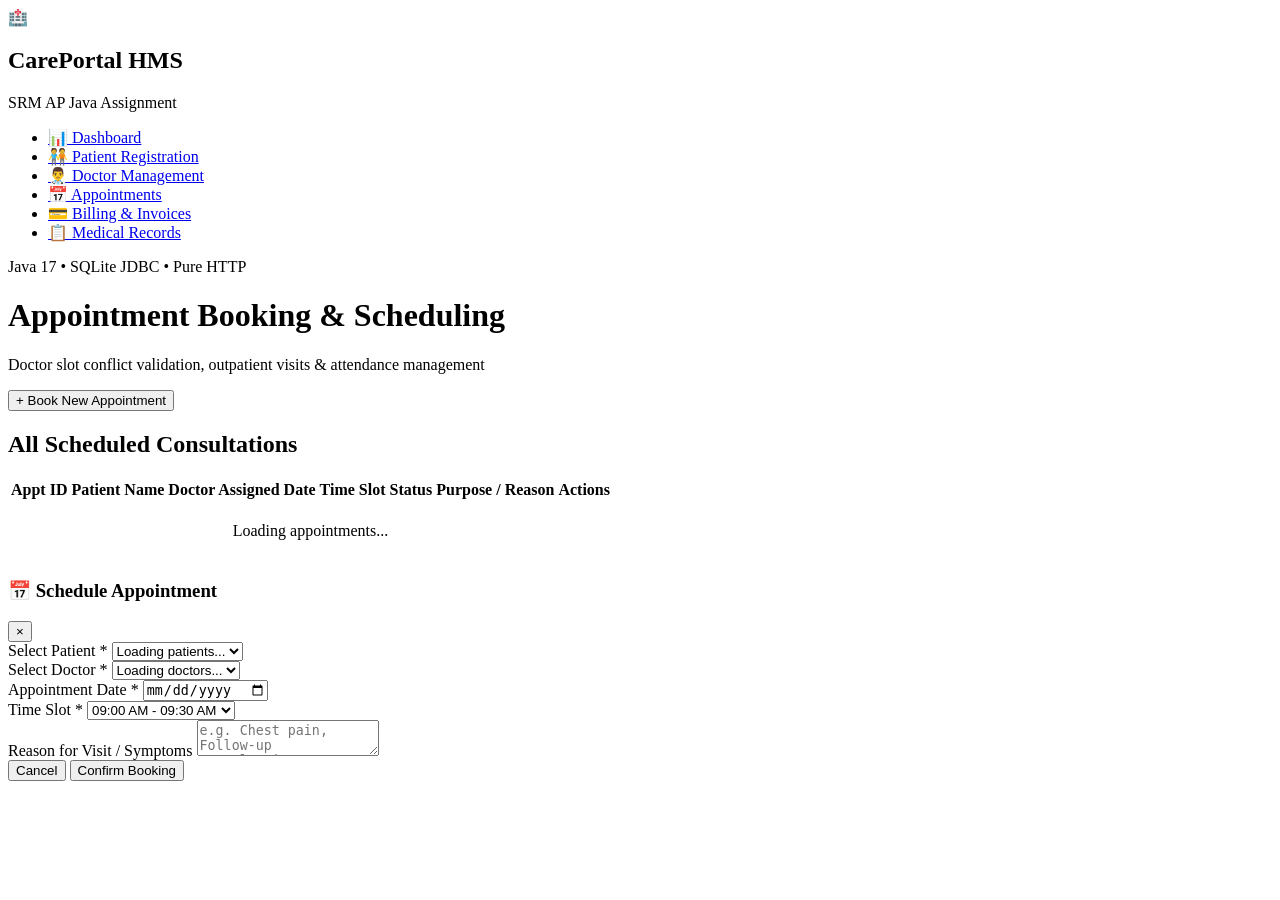
==== webapp/appointments.html @ 2d04a9c8 "feat: complete Hospital Management System web portal with OOP, JDBC, interfaces and custom exception" ====
<!DOCTYPE html>
<html lang="en">
<head>
  <meta charset="UTF-8">
  <meta name="viewport" content="width=device-width, initial-scale=1.0">
  <title>Appointment Scheduling — Hospital Management System</title>
  <link rel="stylesheet" href="/css/style.css">
  <link rel="preconnect" href="https://fonts.googleapis.com">
  <link rel="preconnect" href="https://fonts.gstatic.com" crossorigin>
  <link href="https://fonts.googleapis.com/css2?family=Inter:wght@400;500;600;700&display=swap" rel="stylesheet">
</head>
<body>
  <!-- Sidebar Navigation -->
  <aside class="sidebar">
    <div class="sidebar-header">
      <div class="logo-icon">🏥</div>
      <div>
        <h2>CarePortal HMS</h2>
        <p>SRM AP Java Assignment</p>
      </div>
    </div>
    <ul class="nav-list">
      <li class="nav-item"><a href="/" class="nav-link">📊 Dashboard</a></li>
      <li class="nav-item"><a href="/patients.html" class="nav-link">🧑‍🤝‍🧑 Patient Registration</a></li>
      <li class="nav-item"><a href="/doctors.html" class="nav-link">👨‍⚕️ Doctor Management</a></li>
      <li class="nav-item"><a href="/appointments.html" class="nav-link active">📅 Appointments</a></li>
      <li class="nav-item"><a href="/billing.html" class="nav-link">💳 Billing & Invoices</a></li>
      <li class="nav-item"><a href="/records.html" class="nav-link">📋 Medical Records</a></li>
    </ul>
    <div class="sidebar-footer">
      Java 17 • SQLite JDBC • Pure HTTP
    </div>
  </aside>

  <!-- Main Content -->
  <div class="main-wrapper">
    <header class="topbar">
      <div class="topbar-title">
        <h1>Appointment Booking & Scheduling</h1>
        <p>Doctor slot conflict validation, outpatient visits & attendance management</p>
      </div>
      <div class="topbar-actions">
        <button class="btn btn-primary" onclick="openModal('appointment-modal')">+ Book New Appointment</button>
      </div>
    </header>

    <main class="content-container">
      <div id="global-alert" class="alert"></div>

      <section class="card">
        <div class="card-header">
          <h2>All Scheduled Consultations</h2>
        </div>
        <div class="table-responsive">
          <table>
            <thead>
              <tr>
                <th>Appt ID</th>
                <th>Patient Name</th>
                <th>Doctor Assigned</th>
                <th>Date</th>
                <th>Time Slot</th>
                <th>Status</th>
                <th>Purpose / Reason</th>
                <th>Actions</th>
              </tr>
            </thead>
            <tbody id="appointments-tbody">
              <tr><td colspan="8" style="text-align:center; padding: 20px;">Loading appointments...</td></tr>
            </tbody>
          </table>
        </div>
      </section>
    </main>
  </div>

  <!-- Booking Modal -->
  <div id="appointment-modal" class="modal-overlay">
    <div class="modal-content">
      <div class="modal-header">
        <h3>📅 Schedule Appointment</h3>
        <button class="modal-close" onclick="closeModal('appointment-modal')">&times;</button>
      </div>
      <form onsubmit="bookAppointment(event)">
        <input type="hidden" id="appt-patient-name" name="patientName">
        <input type="hidden" id="appt-doctor-name" name="doctorName">
        
        <div class="modal-body">
          <div class="form-grid">
            <div class="form-group full-width">
              <label>Select Patient *</label>
              <select id="appt-patient-select" name="patientId" class="form-control" required>
                <option value="">Loading patients...</option>
              </select>
            </div>

            <div class="form-group full-width">
              <label>Select Doctor *</label>
              <select id="appt-doctor-select" name="doctorId" class="form-control" required>
                <option value="">Loading doctors...</option>
              </select>
            </div>

            <div class="form-group">
              <label>Appointment Date *</label>
              <input type="date" name="appointmentDate" class="form-control" required>
            </div>

            <div class="form-group">
              <label>Time Slot *</label>
              <select name="timeSlot" class="form-control" required>
                <option value="09:00 AM - 09:30 AM">09:00 AM - 09:30 AM</option>
                <option value="09:30 AM - 10:00 AM">09:30 AM - 10:00 AM</option>
                <option value="10:00 AM - 10:30 AM">10:00 AM - 10:30 AM</option>
                <option value="10:30 AM - 11:00 AM">10:30 AM - 11:00 AM</option>
                <option value="11:00 AM - 11:30 AM">11:00 AM - 11:30 AM</option>
                <option value="02:00 PM - 02:30 PM">02:00 PM - 02:30 PM</option>
                <option value="02:30 PM - 03:00 PM">02:30 PM - 03:00 PM</option>
                <option value="03:00 PM - 03:30 PM">03:00 PM - 03:30 PM</option>
                <option value="03:30 PM - 04:00 PM">03:30 PM - 04:00 PM</option>
              </select>
            </div>

            <div class="form-group full-width">
              <label>Reason for Visit / Symptoms</label>
              <textarea name="reason" class="form-control" rows="2" placeholder="e.g. Chest pain, Follow-up consultation, Fever..."></textarea>
            </div>
          </div>
        </div>
        <div class="modal-footer">
          <button type="button" class="btn btn-secondary" onclick="closeModal('appointment-modal')">Cancel</button>
          <button type="submit" class="btn btn-primary">Confirm Booking</button>
        </div>
      </form>
    </div>
  </div>

  <script src="/js/app.js"></script>
  <script>
    document.addEventListener('DOMContentLoaded', () => {
      initAppointments();
      // Set default date to today
      const dateInput = document.querySelector('input[type="date"]');
      if (dateInput) {
        dateInput.value = new Date().toISOString().split('T')[0];
      }
    });
  </script>
</body>
</html>
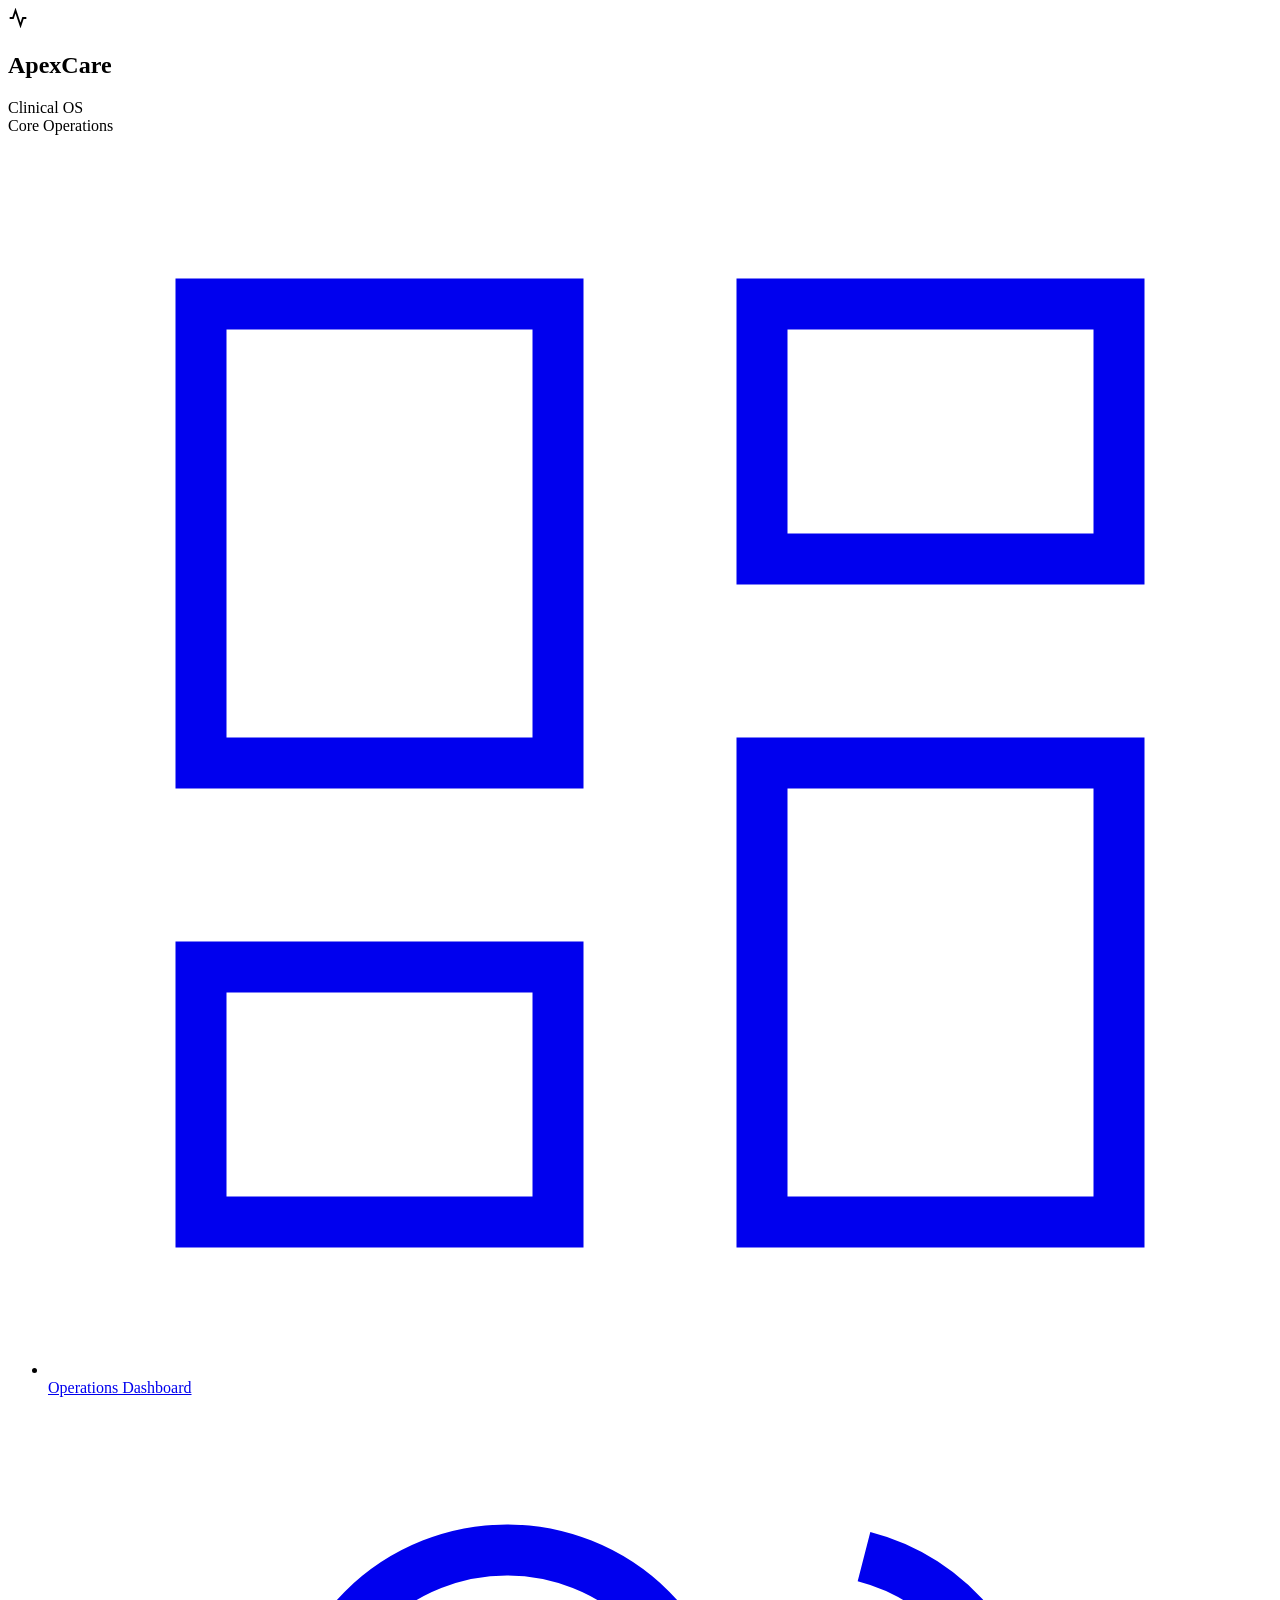
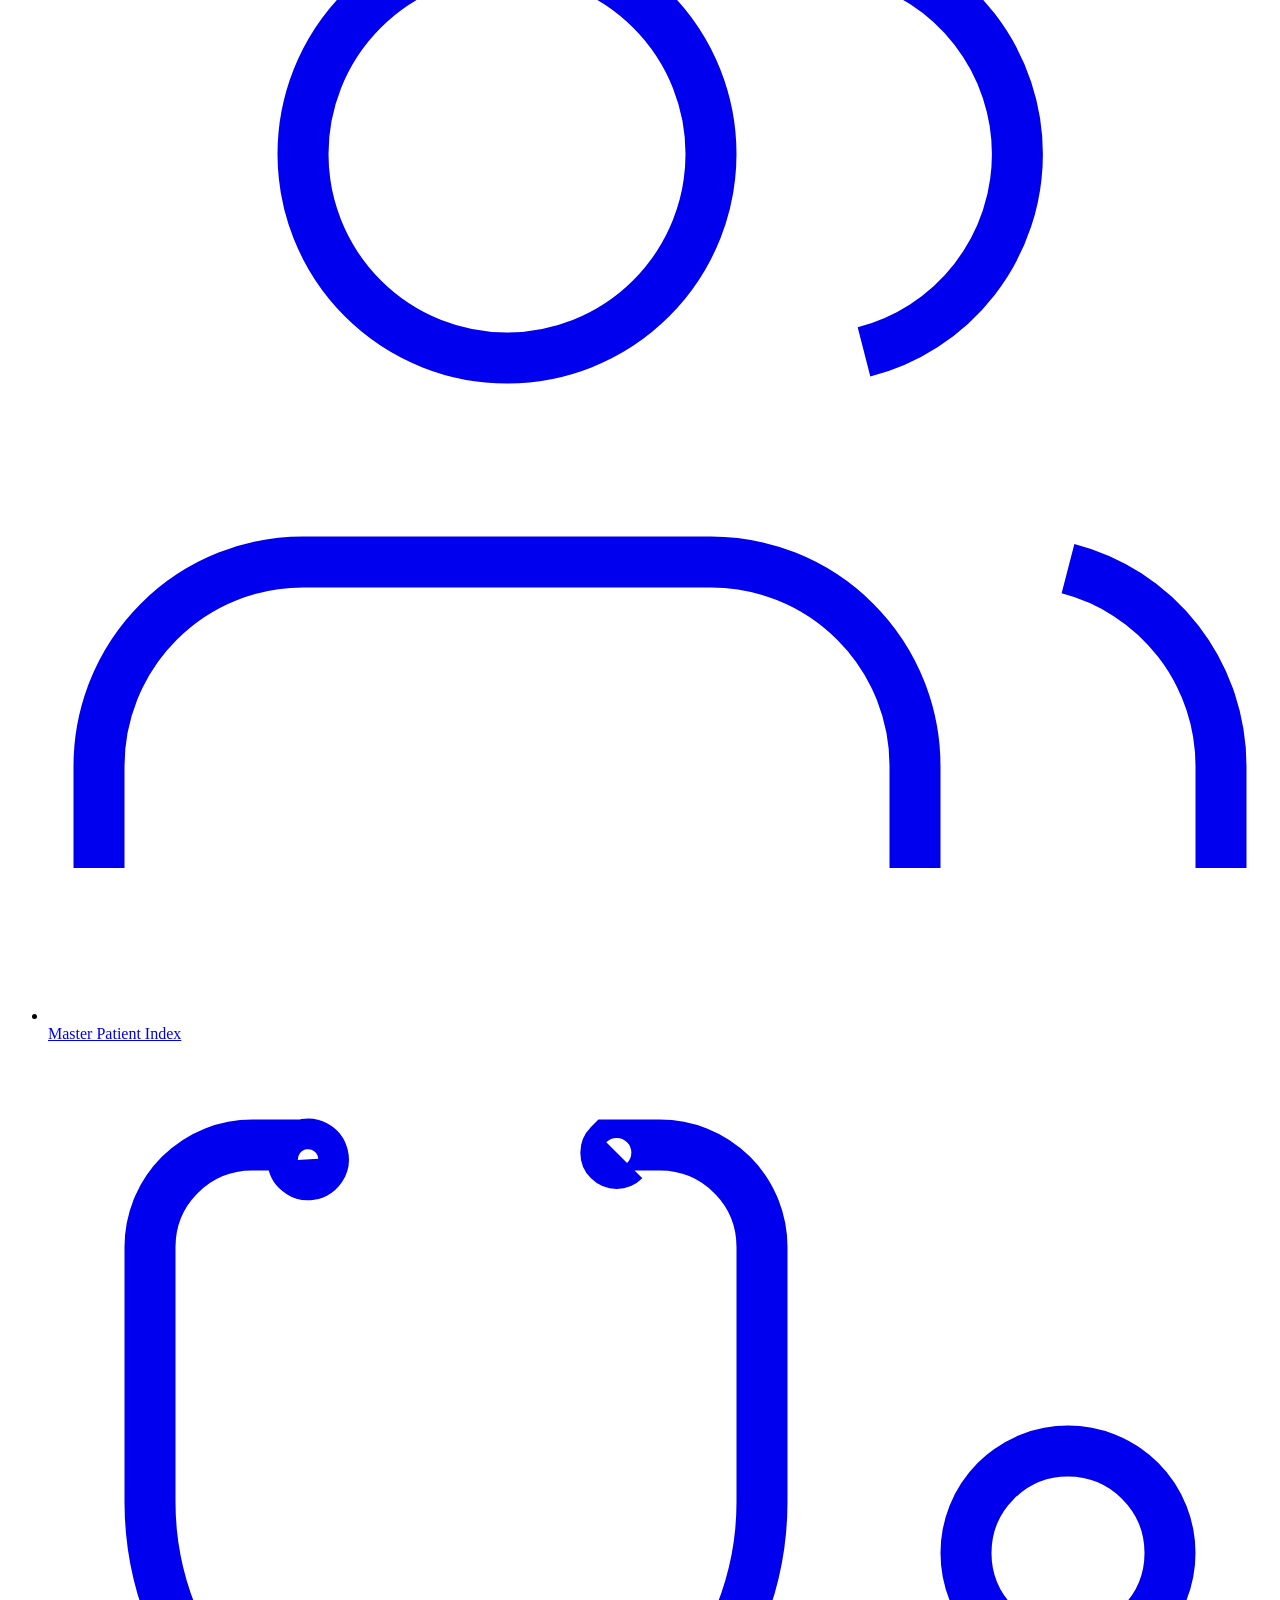
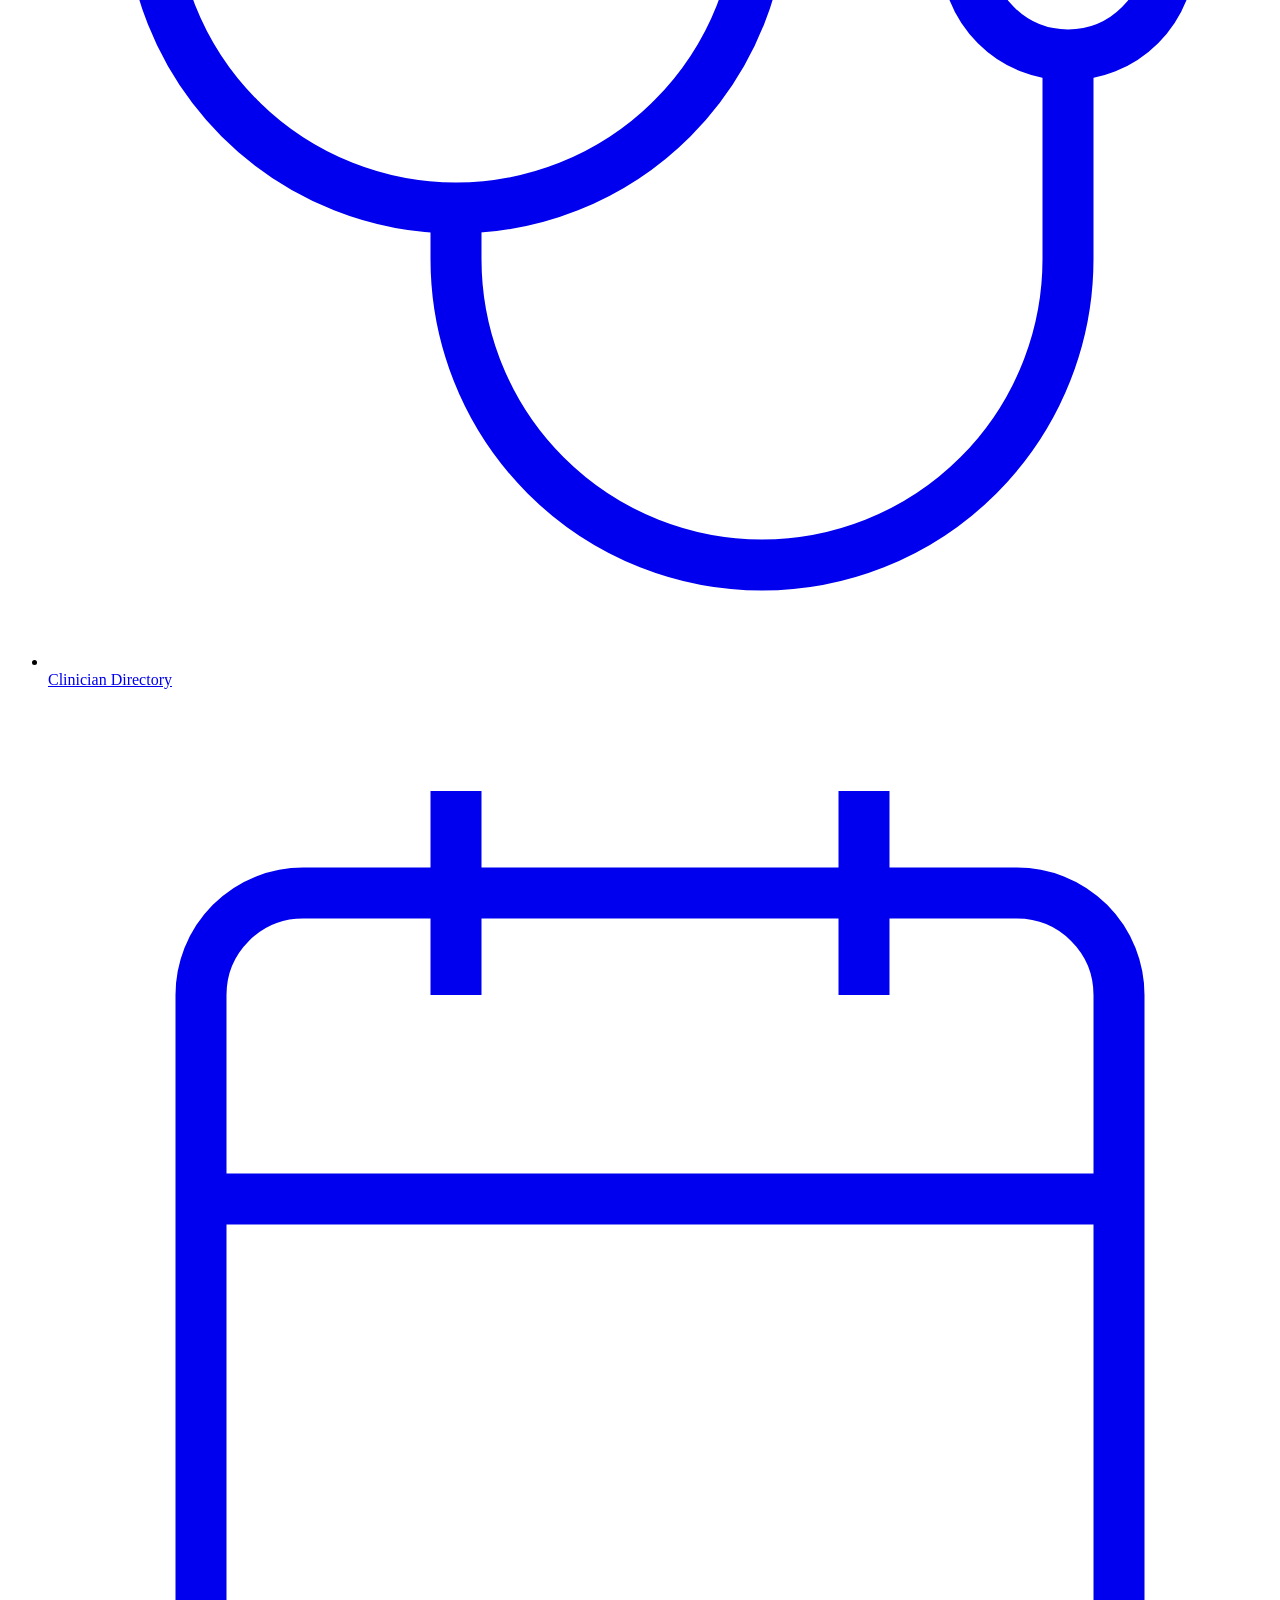
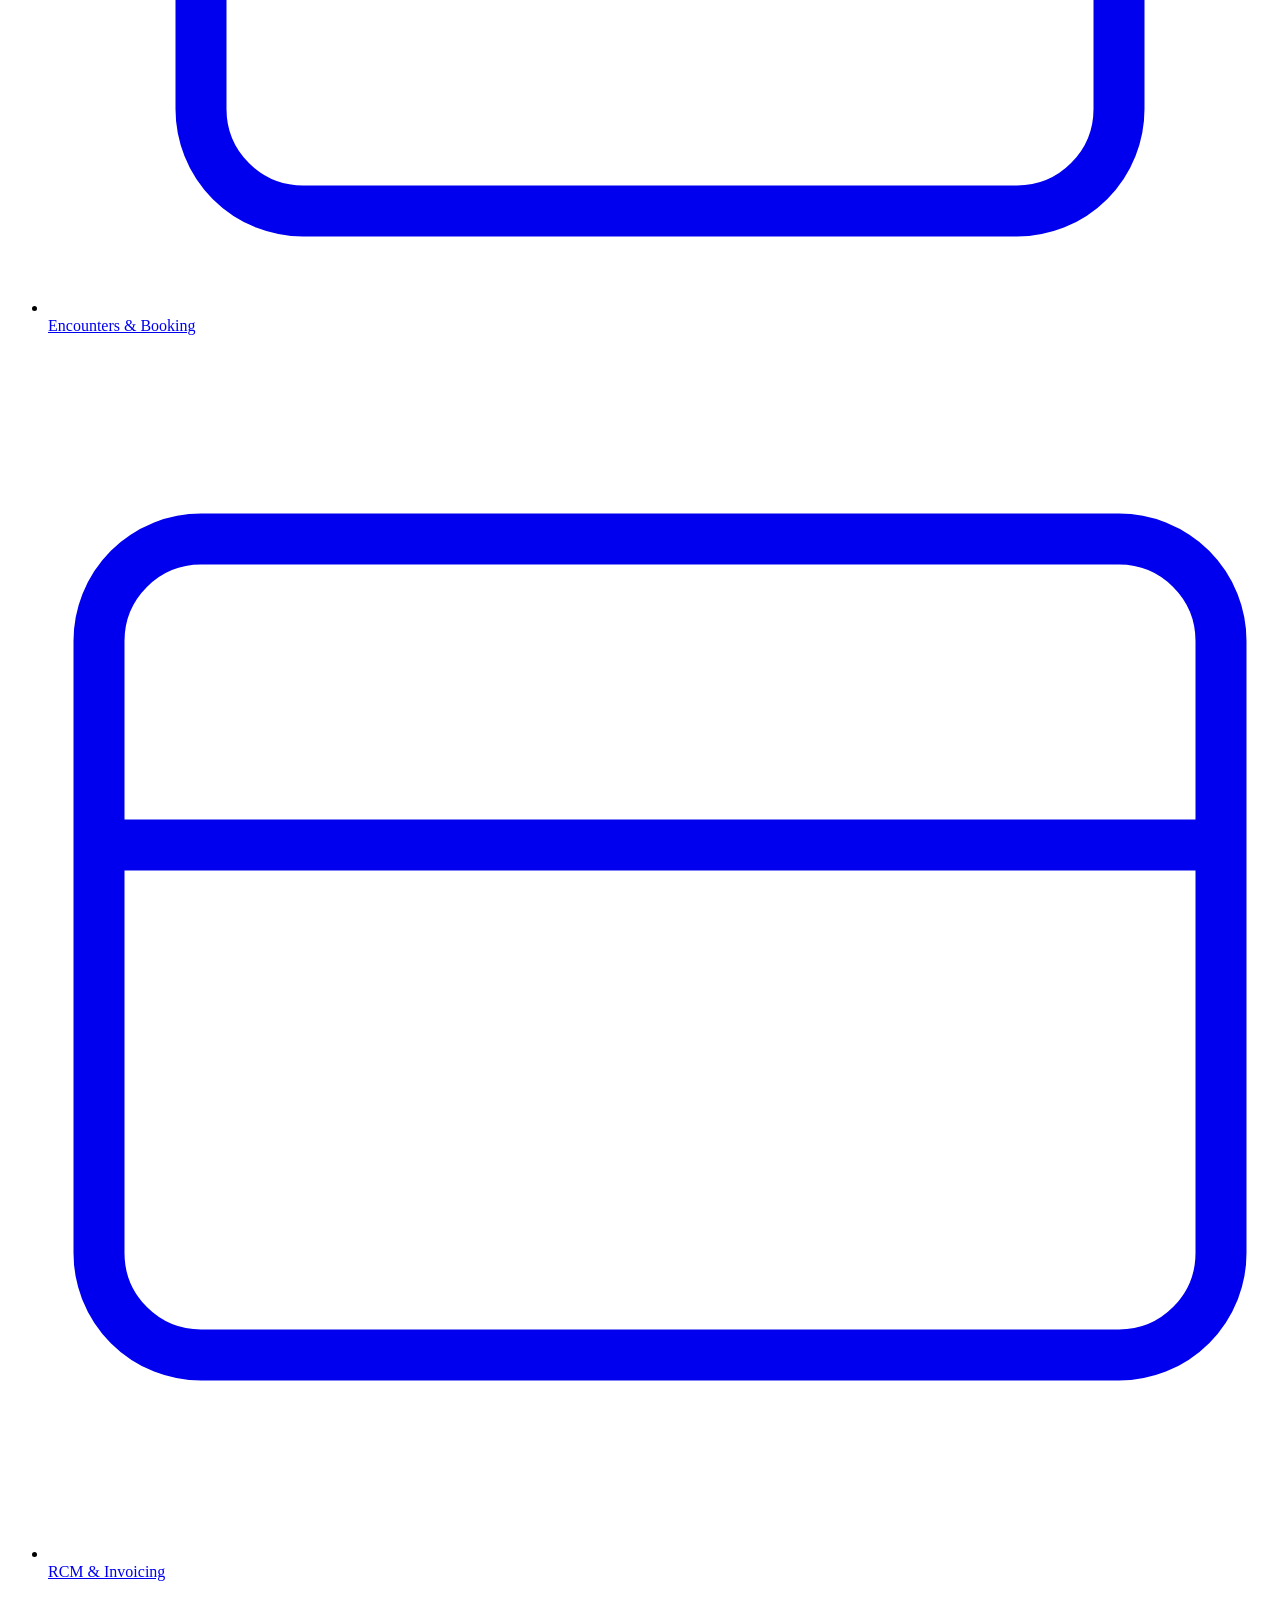
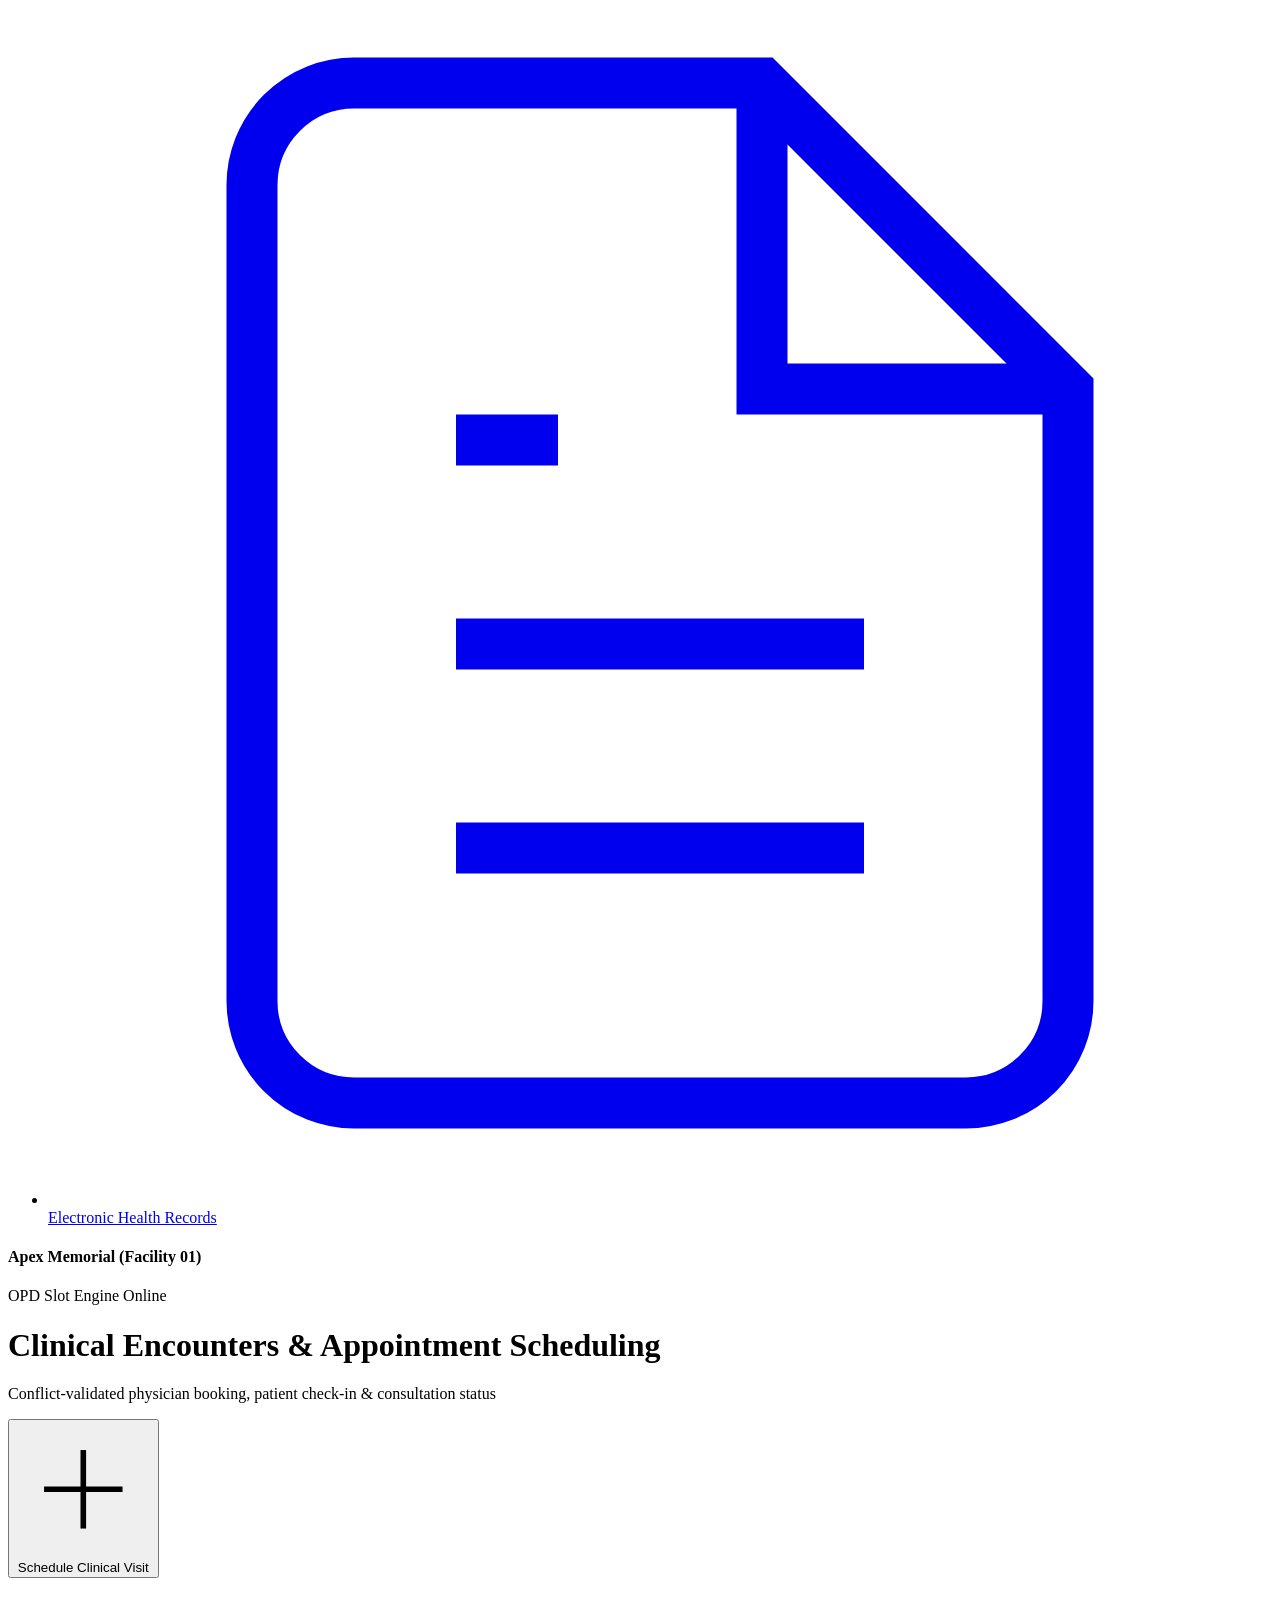
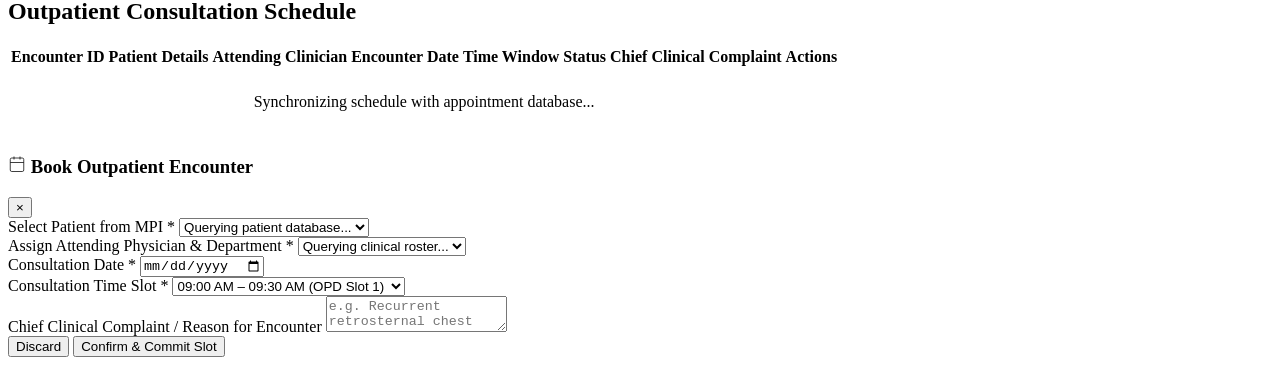
==== commit 95b62259: "refactor(ui): upgrade to enterprise clinical EHR design, SVG icon system and official tax invoicing" ====
--- a/webapp/appointments.html
+++ b/webapp/appointments.html
@@ -3,44 +3,87 @@
 <head>
   <meta charset="UTF-8">
   <meta name="viewport" content="width=device-width, initial-scale=1.0">
-  <title>Appointment Scheduling — Hospital Management System</title>
+  <title>Outpatient Encounters & Scheduling — ApexCare Clinical OS</title>
   <link rel="stylesheet" href="/css/style.css">
-  <link rel="preconnect" href="https://fonts.googleapis.com">
-  <link rel="preconnect" href="https://fonts.gstatic.com" crossorigin>
-  <link href="https://fonts.googleapis.com/css2?family=Inter:wght@400;500;600;700&display=swap" rel="stylesheet">
 </head>
 <body>
   <!-- Sidebar Navigation -->
   <aside class="sidebar">
-    <div class="sidebar-header">
-      <div class="logo-icon">🏥</div>
-      <div>
-        <h2>CarePortal HMS</h2>
-        <p>SRM AP Java Assignment</p>
+    <div class="sidebar-brand">
+      <div class="brand-symbol">
+        <svg width="20" height="20" viewBox="0 0 24 24" fill="none" stroke="currentColor" stroke-width="2.2">
+          <path d="M22 12h-4l-3 9L9 3l-3 9H2"></path>
+        </svg>
+      </div>
+      <div class="brand-text">
+        <h2>ApexCare</h2>
+        <span>Clinical OS</span>
       </div>
     </div>
-    <ul class="nav-list">
-      <li class="nav-item"><a href="/" class="nav-link">📊 Dashboard</a></li>
-      <li class="nav-item"><a href="/patients.html" class="nav-link">🧑‍🤝‍🧑 Patient Registration</a></li>
-      <li class="nav-item"><a href="/doctors.html" class="nav-link">👨‍⚕️ Doctor Management</a></li>
-      <li class="nav-item"><a href="/appointments.html" class="nav-link active">📅 Appointments</a></li>
-      <li class="nav-item"><a href="/billing.html" class="nav-link">💳 Billing & Invoices</a></li>
-      <li class="nav-item"><a href="/records.html" class="nav-link">📋 Medical Records</a></li>
+
+    <div class="nav-section-label">Core Operations</div>
+    <ul class="sidebar-nav">
+      <li class="nav-item">
+        <a href="/" class="nav-link">
+          <svg viewBox="0 0 24 24" fill="none" stroke="currentColor"><rect x="3" y="3" width="7" height="9"></rect><rect x="14" y="3" width="7" height="5"></rect><rect x="14" y="12" width="7" height="9"></rect><rect x="3" y="16" width="7" height="5"></rect></svg>
+          <span>Operations Dashboard</span>
+        </a>
+      </li>
+      <li class="nav-item">
+        <a href="/patients.html" class="nav-link">
+          <svg viewBox="0 0 24 24" fill="none" stroke="currentColor"><path d="M17 21v-2a4 4 0 0 0-4-4H5a4 4 0 0 0-4 4v2"></path><circle cx="9" cy="7" r="4"></circle><path d="M23 21v-2a4 4 0 0 0-3-3.87"></path><path d="M16 3.13a4 4 0 0 1 0 7.75"></path></svg>
+          <span>Master Patient Index</span>
+        </a>
+      </li>
+      <li class="nav-item">
+        <a href="/doctors.html" class="nav-link">
+          <svg viewBox="0 0 24 24" fill="none" stroke="currentColor"><path d="M4.8 2.3A.3.3 0 1 0 5 2H4a2 2 0 0 0-2 2v5a6 6 0 0 0 6 6v0a6 6 0 0 0 6-6V4a2 2 0 0 0-2-2h-1a.2.2 0 1 0 .3.3"></path><path d="M8 15v1a6 6 0 0 0 6 6v0a6 6 0 0 0 6-6v-4"></path><circle cx="20" cy="10" r="2"></circle></svg>
+          <span>Clinician Directory</span>
+        </a>
+      </li>
+      <li class="nav-item">
+        <a href="/appointments.html" class="nav-link active">
+          <svg viewBox="0 0 24 24" fill="none" stroke="currentColor"><rect x="3" y="4" width="18" height="18" rx="2" ry="2"></rect><line x1="16" y1="2" x2="16" y2="6"></line><line x1="8" y1="2" x2="8" y2="6"></line><line x1="3" y1="10" x2="21" y2="10"></line></svg>
+          <span>Encounters & Booking</span>
+        </a>
+      </li>
+      <li class="nav-item">
+        <a href="/billing.html" class="nav-link">
+          <svg viewBox="0 0 24 24" fill="none" stroke="currentColor"><rect x="1" y="4" width="22" height="16" rx="2" ry="2"></rect><line x1="1" y1="10" x2="23" y2="10"></line></svg>
+          <span>RCM & Invoicing</span>
+        </a>
+      </li>
+      <li class="nav-item">
+        <a href="/records.html" class="nav-link">
+          <svg viewBox="0 0 24 24" fill="none" stroke="currentColor"><path d="M14 2H6a2 2 0 0 0-2 2v16a2 2 0 0 0 2 2h12a2 2 0 0 0 2-2V8z"></path><polyline points="14 2 14 8 20 8"></polyline><line x1="16" y1="13" x2="8" y2="13"></line><line x1="16" y1="17" x2="8" y2="17"></line><polyline points="10 9 9 9 8 9"></polyline></svg>
+          <span>Electronic Health Records</span>
+        </a>
+      </li>
     </ul>
-    <div class="sidebar-footer">
-      Java 17 • SQLite JDBC • Pure HTTP
+
+    <div class="sidebar-facility-badge">
+      <div class="facility-dot"></div>
+      <div class="facility-meta">
+        <h4>Apex Memorial (Facility 01)</h4>
+        <p>OPD Slot Engine Online</p>
+      </div>
     </div>
   </aside>
 
   <!-- Main Content -->
   <div class="main-wrapper">
-    <header class="topbar">
-      <div class="topbar-title">
-        <h1>Appointment Booking & Scheduling</h1>
-        <p>Doctor slot conflict validation, outpatient visits & attendance management</p>
+    <header class="top-bar">
+      <div class="top-bar-left">
+        <div class="page-heading">
+          <h1>Clinical Encounters & Appointment Scheduling</h1>
+          <p>Conflict-validated physician booking, patient check-in & consultation status</p>
+        </div>
       </div>
-      <div class="topbar-actions">
-        <button class="btn btn-primary" onclick="openModal('appointment-modal')">+ Book New Appointment</button>
+      <div class="top-bar-right">
+        <button class="btn btn-primary" onclick="openModal('appointment-modal')">
+          <svg viewBox="0 0 24 24" fill="none" stroke="currentColor"><line x1="12" y1="5" x2="12" y2="19"></line><line x1="5" y1="12" x2="19" y2="12"></line></svg>
+          Schedule Clinical Visit
+        </button>
       </div>
     </header>
 
@@ -49,24 +92,26 @@
 
       <section class="card">
         <div class="card-header">
-          <h2>All Scheduled Consultations</h2>
+          <div class="card-header-left">
+            <h2>Outpatient Consultation Schedule</h2>
+          </div>
         </div>
         <div class="table-responsive">
           <table>
             <thead>
               <tr>
-                <th>Appt ID</th>
-                <th>Patient Name</th>
-                <th>Doctor Assigned</th>
-                <th>Date</th>
-                <th>Time Slot</th>
+                <th>Encounter ID</th>
+                <th>Patient Details</th>
+                <th>Attending Clinician</th>
+                <th>Encounter Date</th>
+                <th>Time Window</th>
                 <th>Status</th>
-                <th>Purpose / Reason</th>
+                <th>Chief Clinical Complaint</th>
                 <th>Actions</th>
               </tr>
             </thead>
             <tbody id="appointments-tbody">
-              <tr><td colspan="8" style="text-align:center; padding: 20px;">Loading appointments...</td></tr>
+              <tr><td colspan="8" style="text-align:center; padding: 24px;">Synchronizing schedule with appointment database...</td></tr>
             </tbody>
           </table>
         </div>
@@ -74,11 +119,14 @@
     </main>
   </div>
 
-  <!-- Booking Modal -->
+  <!-- Appointment Booking Modal -->
   <div id="appointment-modal" class="modal-overlay">
     <div class="modal-content">
       <div class="modal-header">
-        <h3>📅 Schedule Appointment</h3>
+        <h3>
+          <svg width="18" height="18" viewBox="0 0 24 24" fill="none" stroke="currentColor"><rect x="3" y="4" width="18" height="18" rx="2" ry="2"></rect><line x1="16" y1="2" x2="16" y2="6"></line><line x1="8" y1="2" x2="8" y2="6"></line><line x1="3" y1="10" x2="21" y2="10"></line></svg>
+          Book Outpatient Encounter
+        </h3>
         <button class="modal-close" onclick="closeModal('appointment-modal')">&times;</button>
       </div>
       <form onsubmit="bookAppointment(event)">
@@ -87,49 +135,49 @@
         
         <div class="modal-body">
           <div class="form-grid">
-            <div class="form-group full-width">
-              <label>Select Patient *</label>
+            <div class="form-group col-span-2">
+              <label>Select Patient from MPI *</label>
               <select id="appt-patient-select" name="patientId" class="form-control" required>
-                <option value="">Loading patients...</option>
+                <option value="">Querying patient database...</option>
               </select>
             </div>
 
-            <div class="form-group full-width">
-              <label>Select Doctor *</label>
+            <div class="form-group col-span-2">
+              <label>Assign Attending Physician & Department *</label>
               <select id="appt-doctor-select" name="doctorId" class="form-control" required>
-                <option value="">Loading doctors...</option>
+                <option value="">Querying clinical roster...</option>
               </select>
             </div>
 
             <div class="form-group">
-              <label>Appointment Date *</label>
+              <label>Consultation Date *</label>
               <input type="date" name="appointmentDate" class="form-control" required>
             </div>
 
             <div class="form-group">
-              <label>Time Slot *</label>
+              <label>Consultation Time Slot *</label>
               <select name="timeSlot" class="form-control" required>
-                <option value="09:00 AM - 09:30 AM">09:00 AM - 09:30 AM</option>
-                <option value="09:30 AM - 10:00 AM">09:30 AM - 10:00 AM</option>
-                <option value="10:00 AM - 10:30 AM">10:00 AM - 10:30 AM</option>
-                <option value="10:30 AM - 11:00 AM">10:30 AM - 11:00 AM</option>
-                <option value="11:00 AM - 11:30 AM">11:00 AM - 11:30 AM</option>
-                <option value="02:00 PM - 02:30 PM">02:00 PM - 02:30 PM</option>
-                <option value="02:30 PM - 03:00 PM">02:30 PM - 03:00 PM</option>
-                <option value="03:00 PM - 03:30 PM">03:00 PM - 03:30 PM</option>
-                <option value="03:30 PM - 04:00 PM">03:30 PM - 04:00 PM</option>
+                <option value="09:00 AM - 09:30 AM">09:00 AM – 09:30 AM (OPD Slot 1)</option>
+                <option value="09:30 AM - 10:00 AM">09:30 AM – 10:00 AM (OPD Slot 2)</option>
+                <option value="10:00 AM - 10:30 AM">10:00 AM – 10:30 AM (OPD Slot 3)</option>
+                <option value="10:30 AM - 11:00 AM">10:30 AM – 11:00 AM (OPD Slot 4)</option>
+                <option value="11:00 AM - 11:30 AM">11:00 AM – 11:30 AM (OPD Slot 5)</option>
+                <option value="02:00 PM - 02:30 PM">02:00 PM – 02:30 PM (Afternoon 1)</option>
+                <option value="02:30 PM - 03:00 PM">02:30 PM – 03:00 PM (Afternoon 2)</option>
+                <option value="03:00 PM - 03:30 PM">03:00 PM – 03:30 PM (Afternoon 3)</option>
+                <option value="03:30 PM - 04:00 PM">03:30 PM – 04:00 PM (Afternoon 4)</option>
               </select>
             </div>
 
-            <div class="form-group full-width">
-              <label>Reason for Visit / Symptoms</label>
-              <textarea name="reason" class="form-control" rows="2" placeholder="e.g. Chest pain, Follow-up consultation, Fever..."></textarea>
+            <div class="form-group col-span-2">
+              <label>Chief Clinical Complaint / Reason for Encounter</label>
+              <textarea name="reason" class="form-control" rows="2" placeholder="e.g. Recurrent retrosternal chest tightness, Routine BP titration, Follow-up MRI review..."></textarea>
             </div>
           </div>
         </div>
         <div class="modal-footer">
-          <button type="button" class="btn btn-secondary" onclick="closeModal('appointment-modal')">Cancel</button>
-          <button type="submit" class="btn btn-primary">Confirm Booking</button>
+          <button type="button" class="btn btn-secondary" onclick="closeModal('appointment-modal')">Discard</button>
+          <button type="submit" class="btn btn-primary">Confirm & Commit Slot</button>
         </div>
       </form>
     </div>
@@ -139,7 +187,6 @@
   <script>
     document.addEventListener('DOMContentLoaded', () => {
       initAppointments();
-      // Set default date to today
       const dateInput = document.querySelector('input[type="date"]');
       if (dateInput) {
         dateInput.value = new Date().toISOString().split('T')[0];
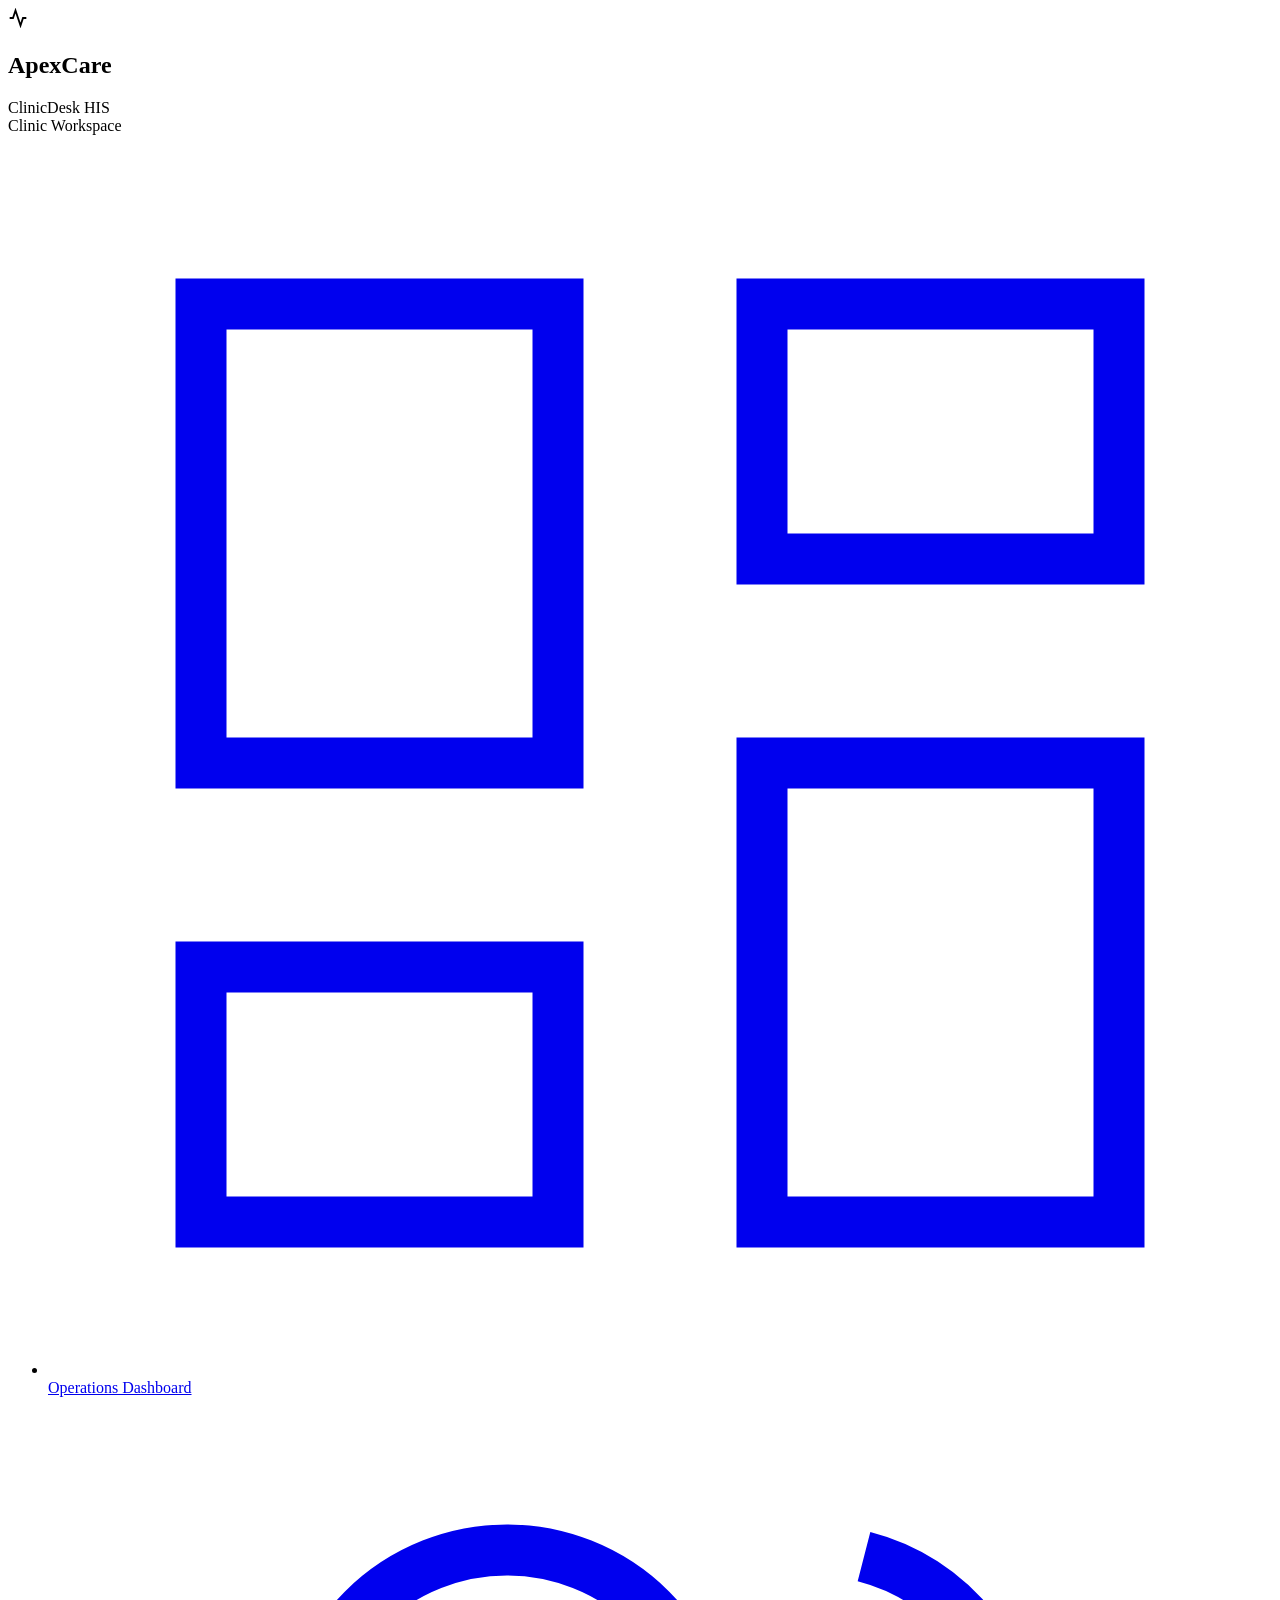
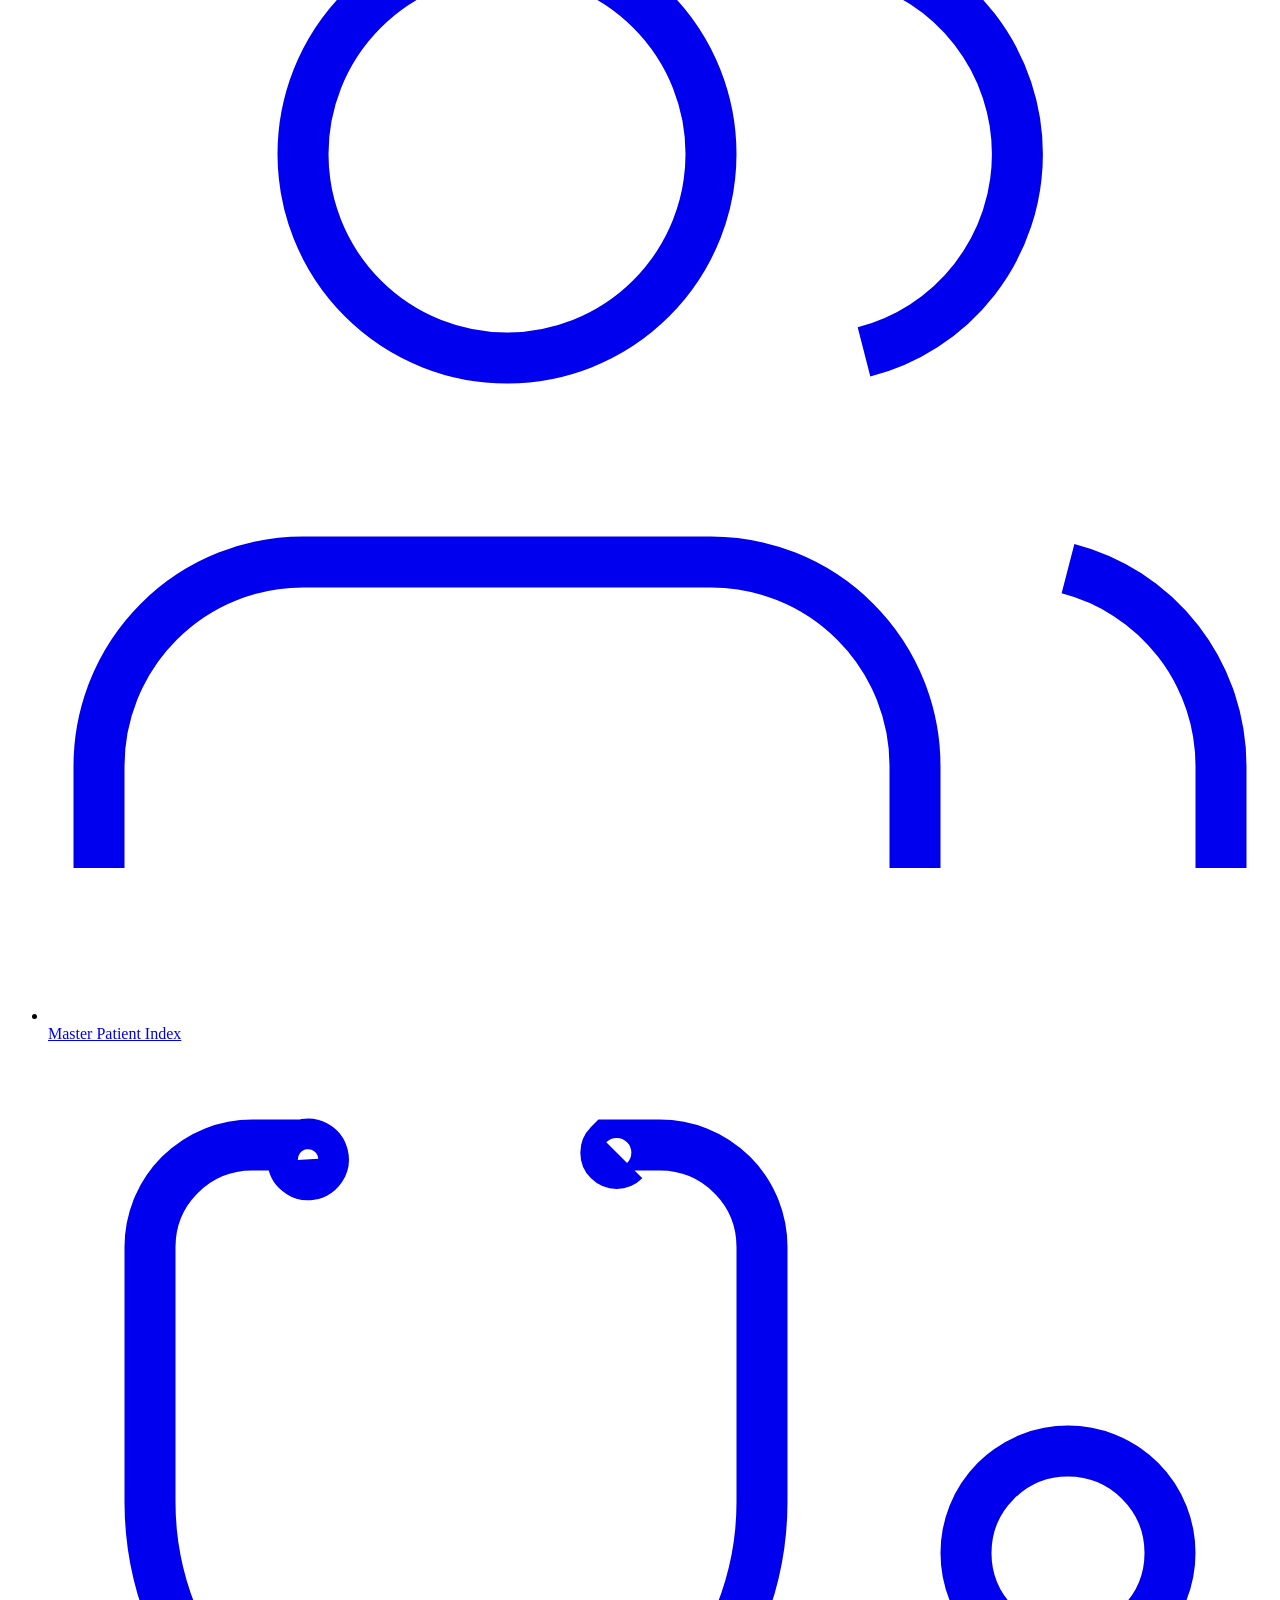
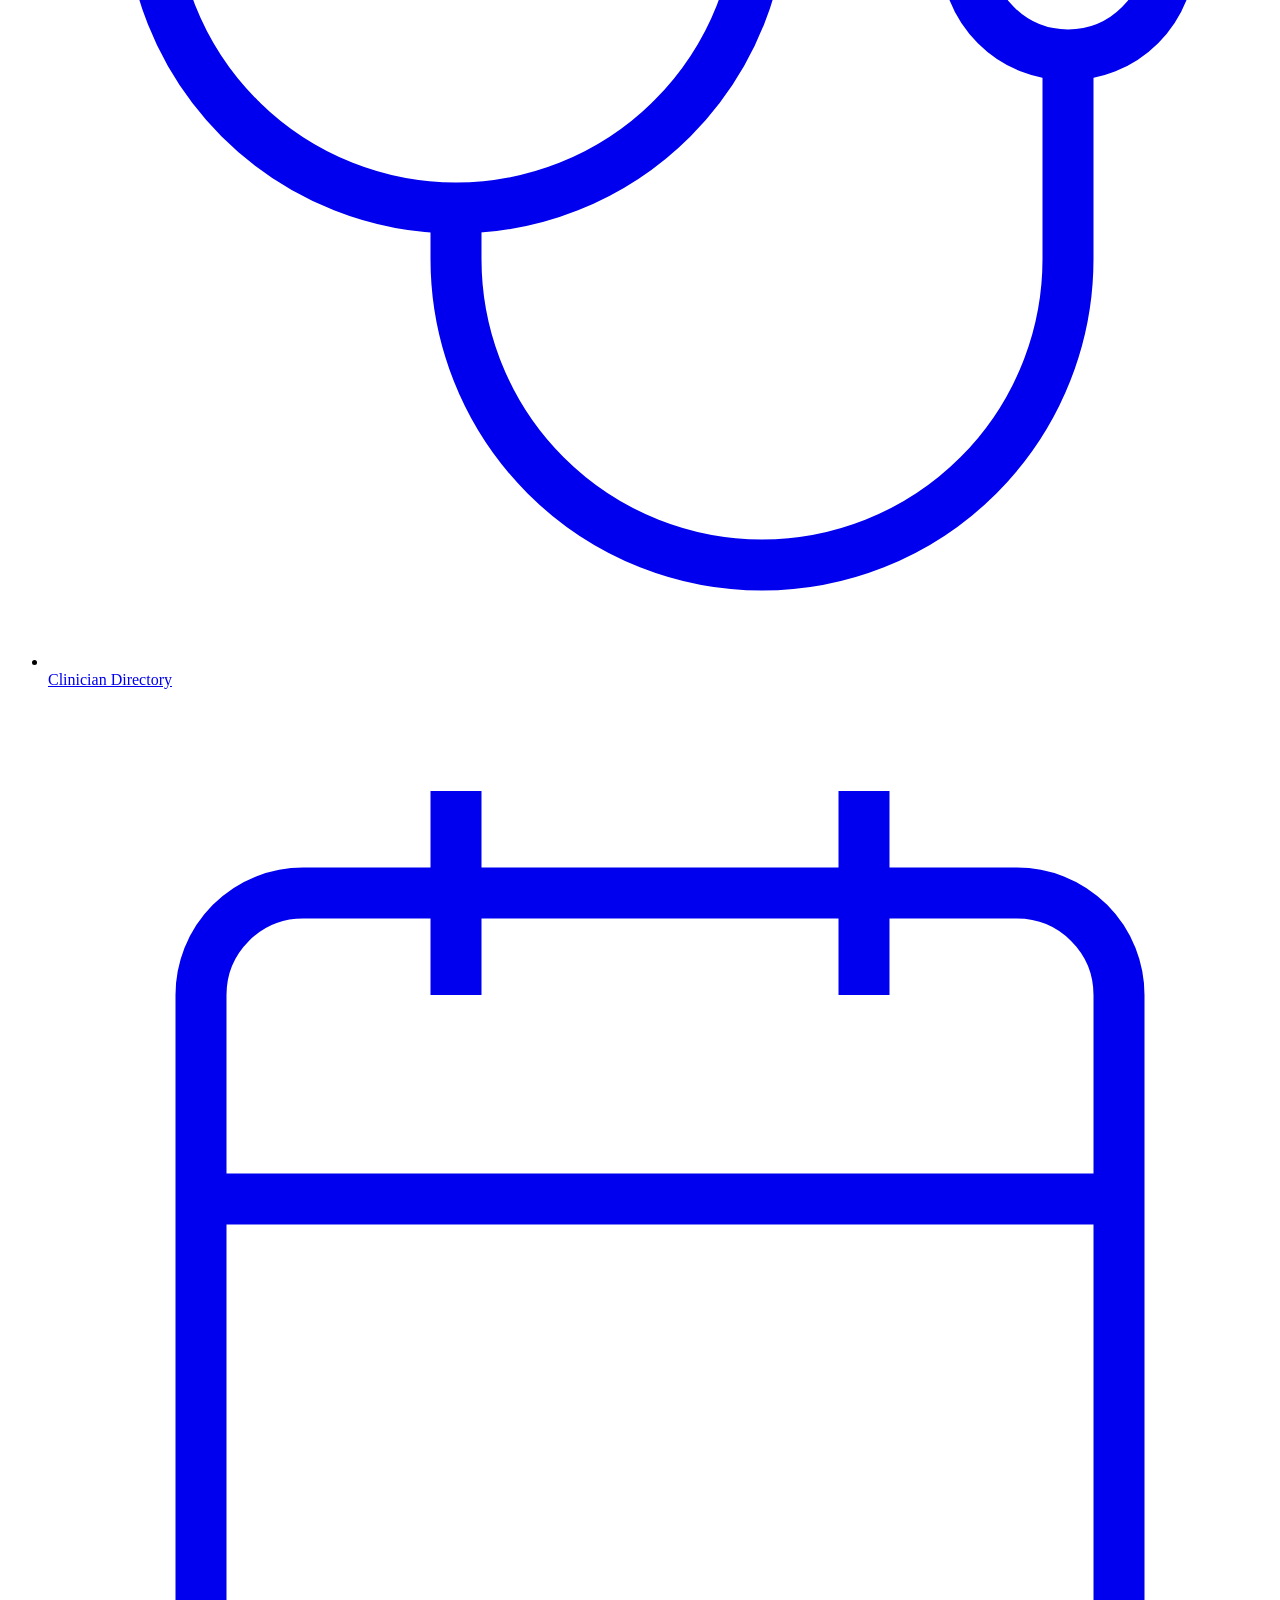
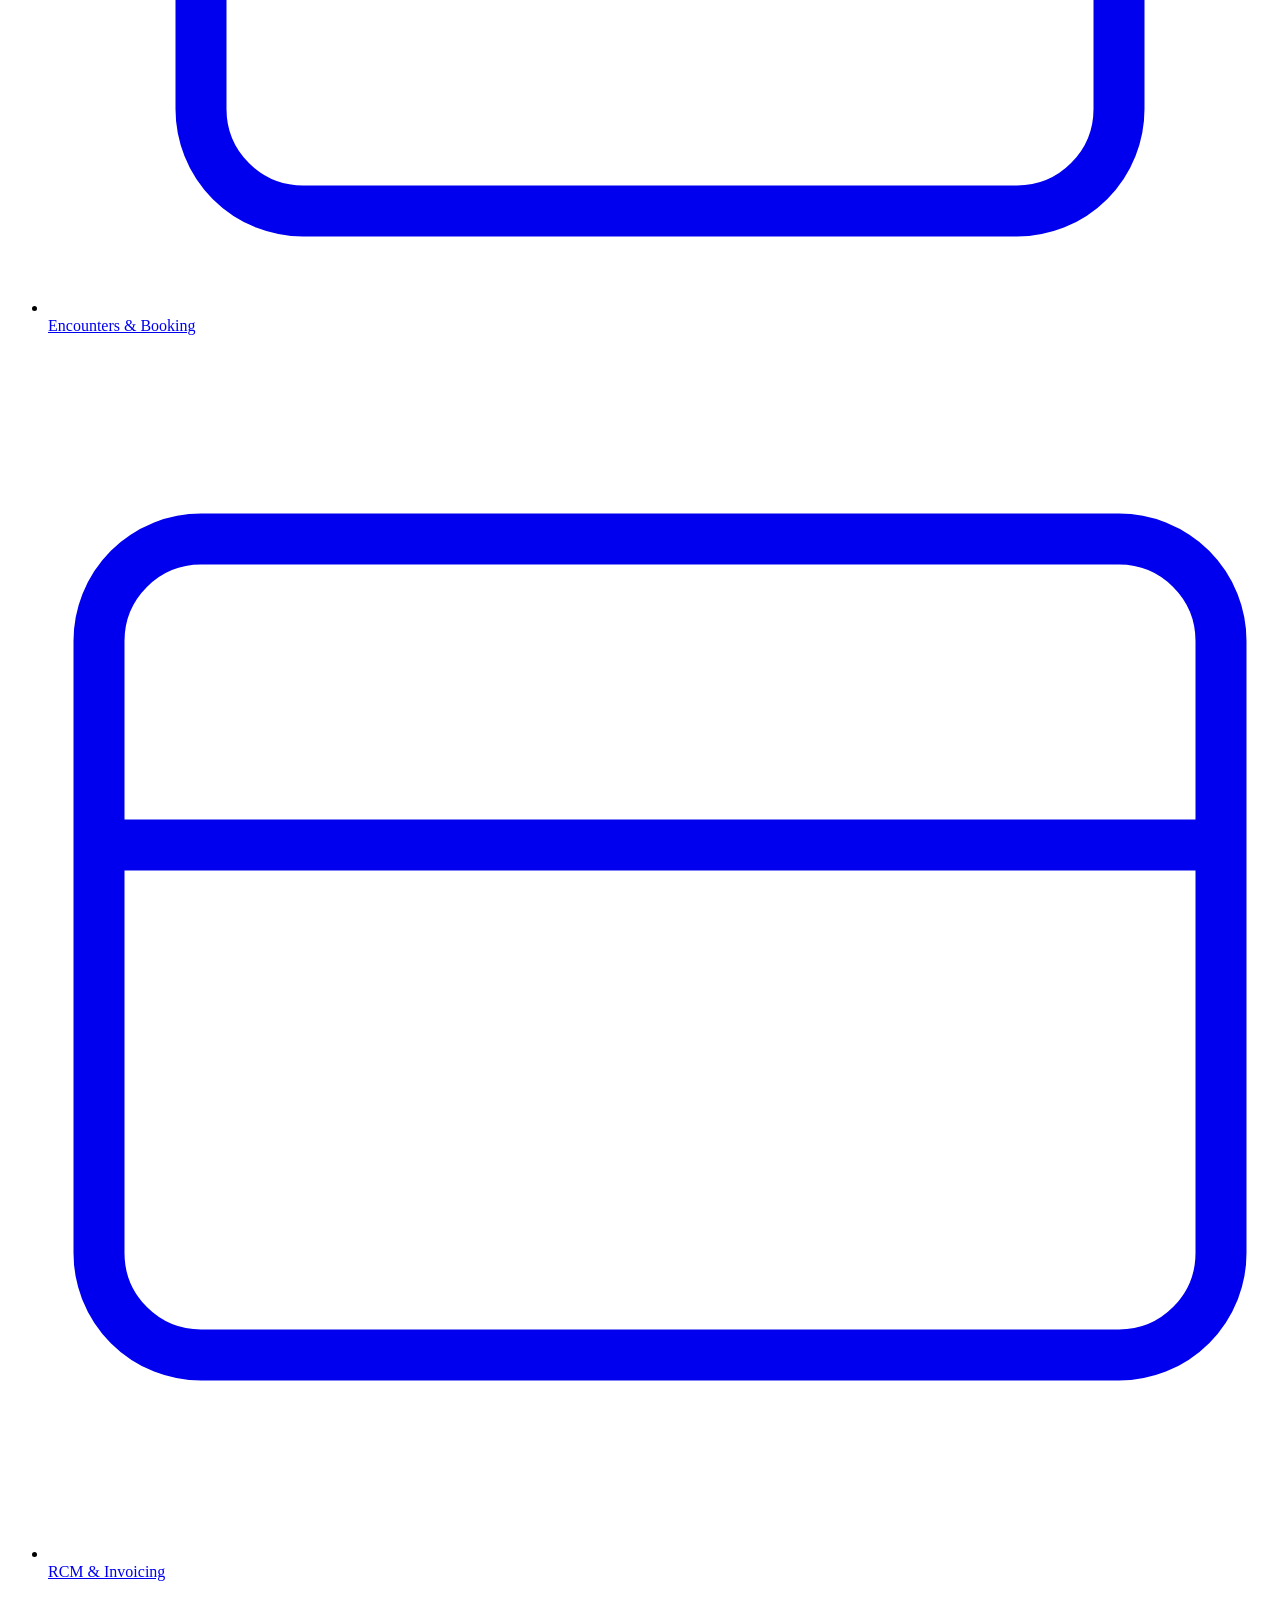
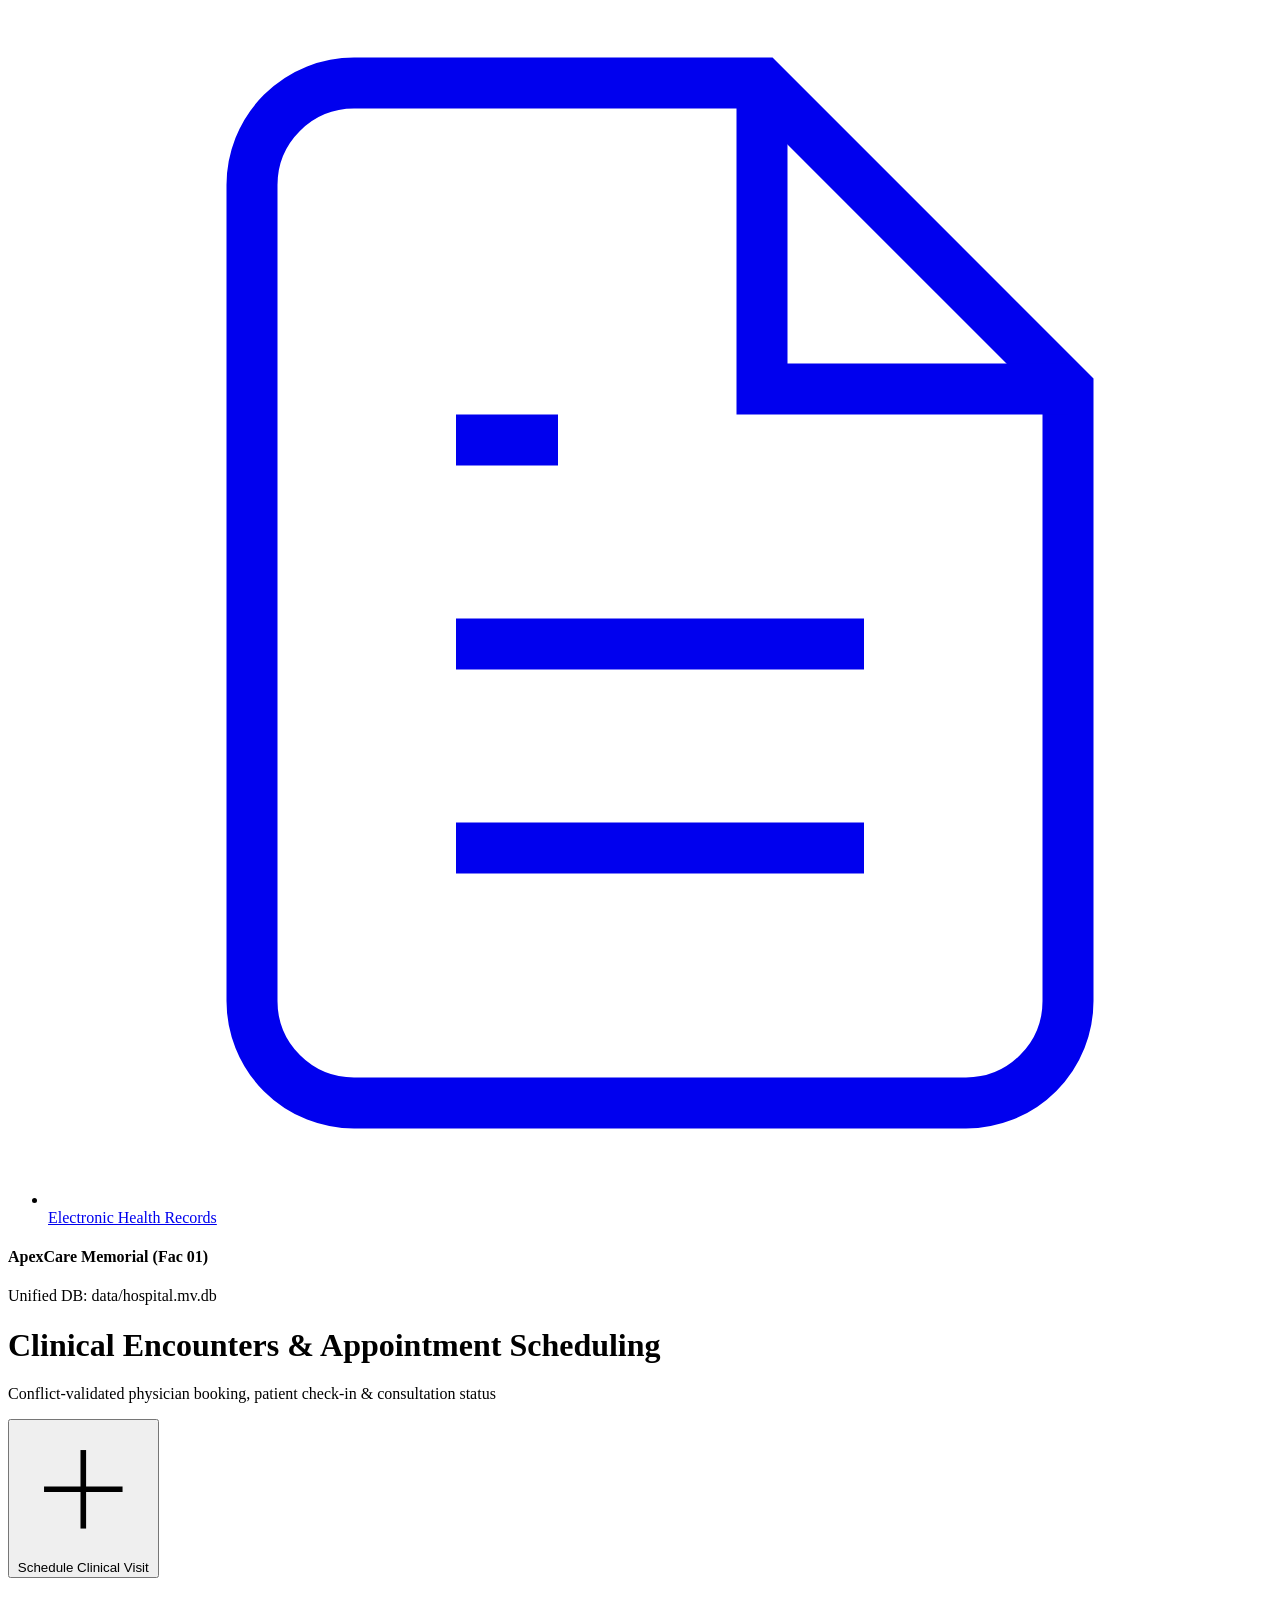
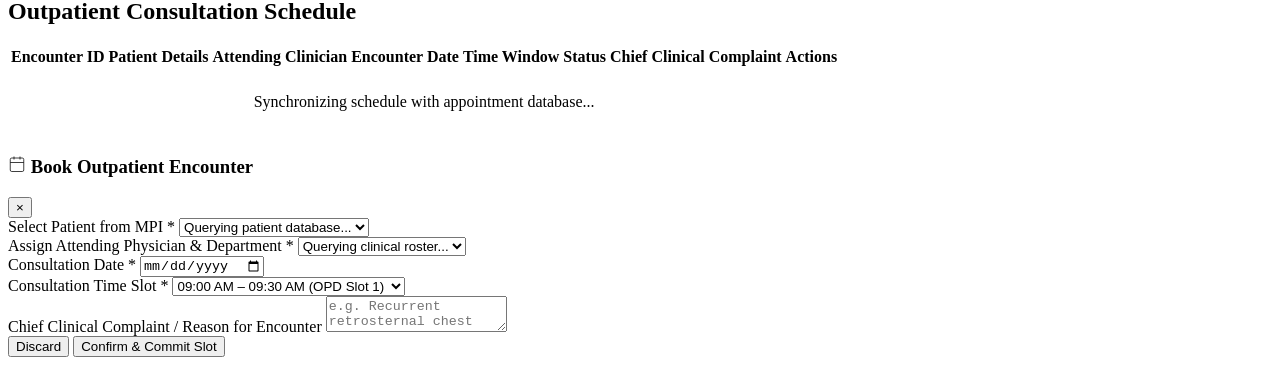
==== commit c2eceead: "feat(portal): synchronize desktop and web layout, add 3-profile login page and patient/doctor layout" ====
--- a/webapp/appointments.html
+++ b/webapp/appointments.html
@@ -3,7 +3,7 @@
 <head>
   <meta charset="UTF-8">
   <meta name="viewport" content="width=device-width, initial-scale=1.0">
-  <title>Outpatient Encounters & Scheduling — ApexCare Clinical OS</title>
+  <title>Outpatient Encounters & Scheduling — ApexCare Memorial Hospital & ClinicDesk</title>
   <link rel="stylesheet" href="/css/style.css">
 </head>
 <body>
@@ -17,11 +17,11 @@
       </div>
       <div class="brand-text">
         <h2>ApexCare</h2>
-        <span>Clinical OS</span>
+        <span>ClinicDesk HIS</span>
       </div>
     </div>
 
-    <div class="nav-section-label">Core Operations</div>
+    <div class="nav-section-label">Clinic Workspace</div>
     <ul class="sidebar-nav">
       <li class="nav-item">
         <a href="/" class="nav-link">
@@ -64,8 +64,8 @@
     <div class="sidebar-facility-badge">
       <div class="facility-dot"></div>
       <div class="facility-meta">
-        <h4>Apex Memorial (Facility 01)</h4>
-        <p>OPD Slot Engine Online</p>
+        <h4>ApexCare Memorial (Fac 01)</h4>
+        <p>Unified DB: data/hospital.mv.db</p>
       </div>
     </div>
   </aside>
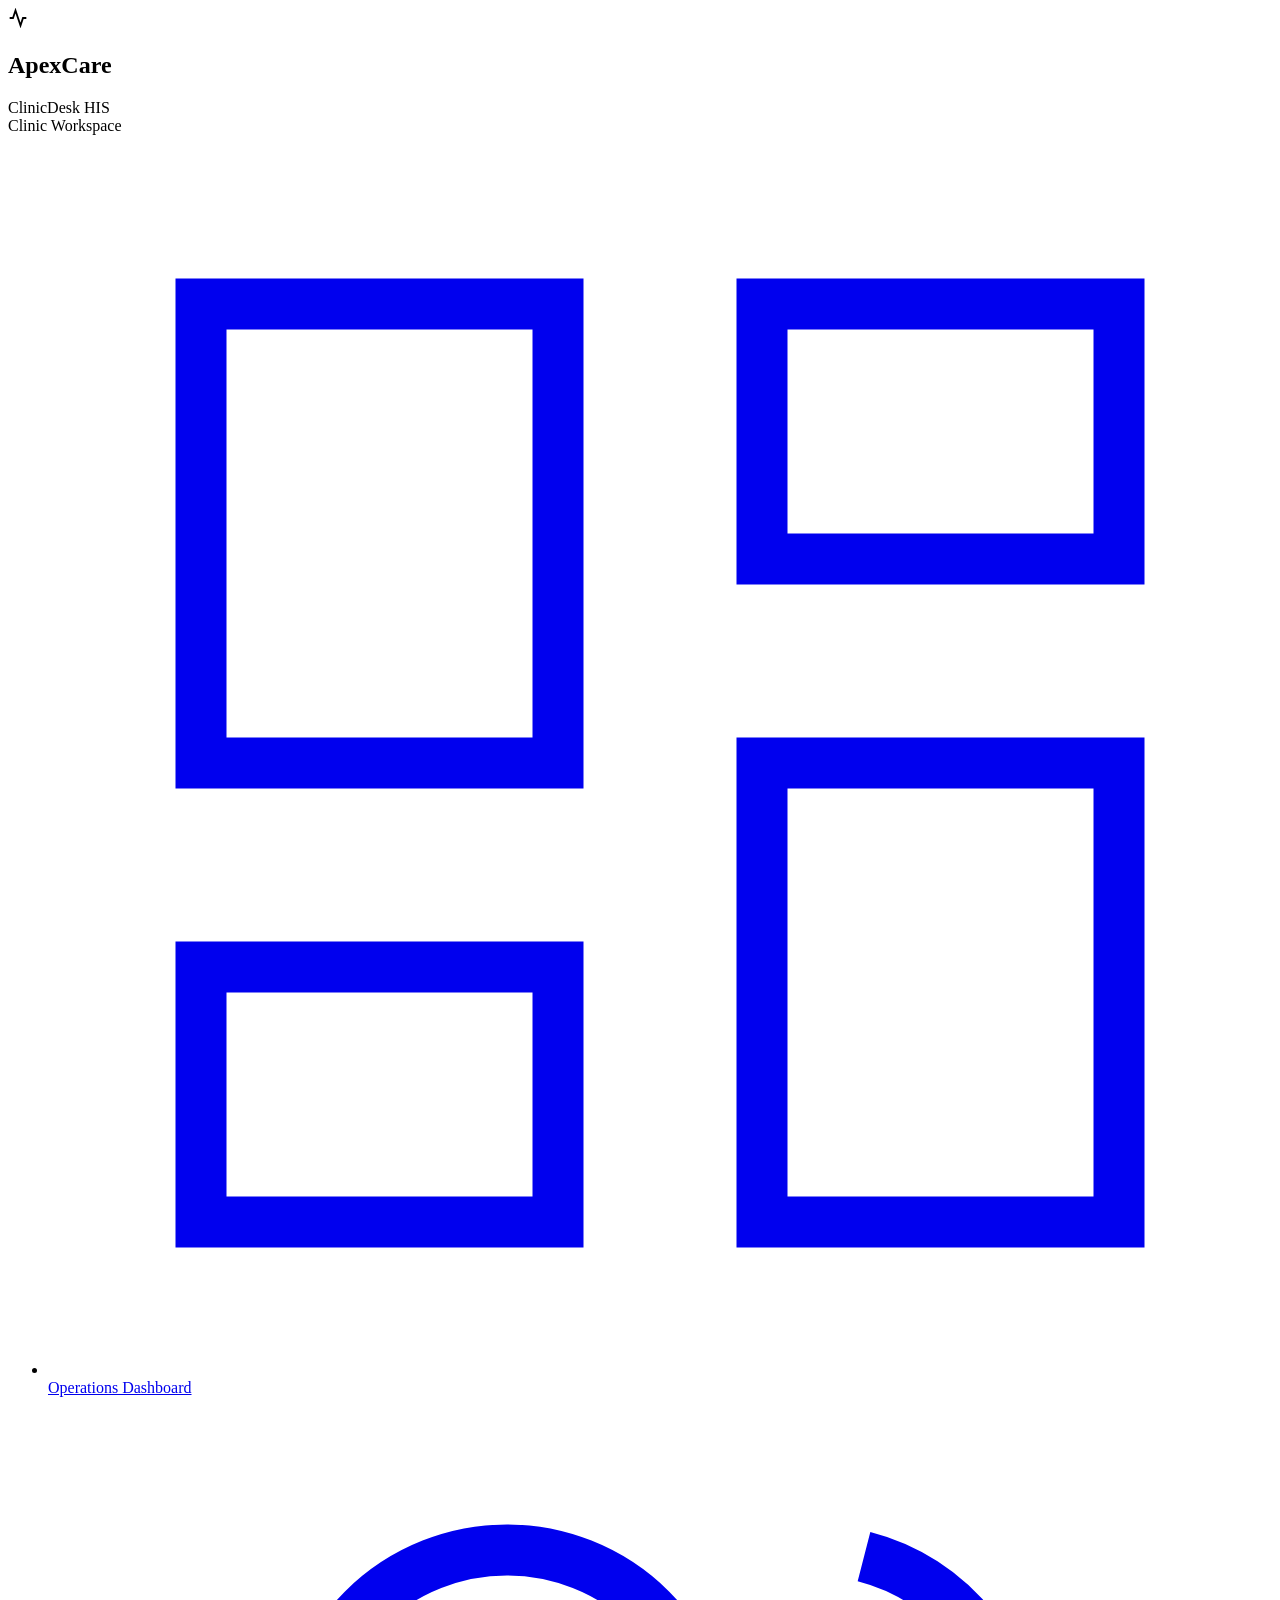
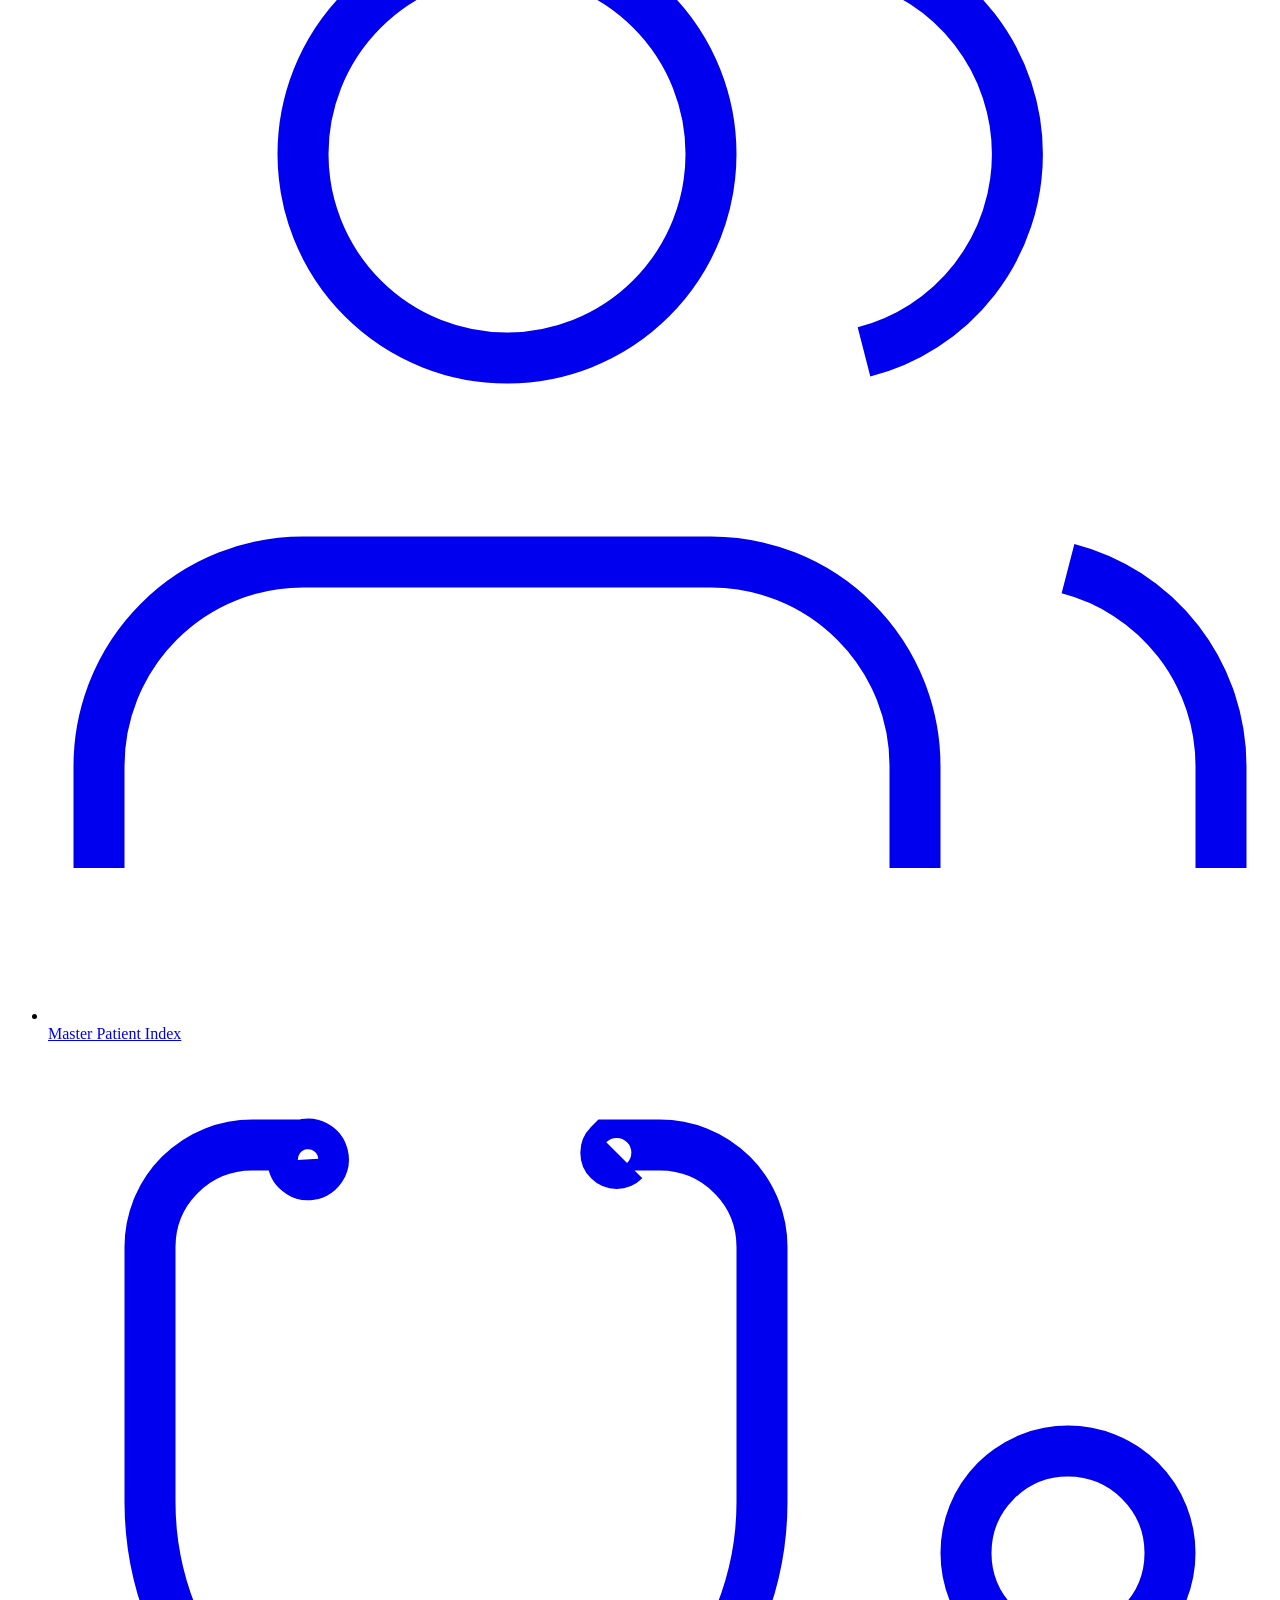
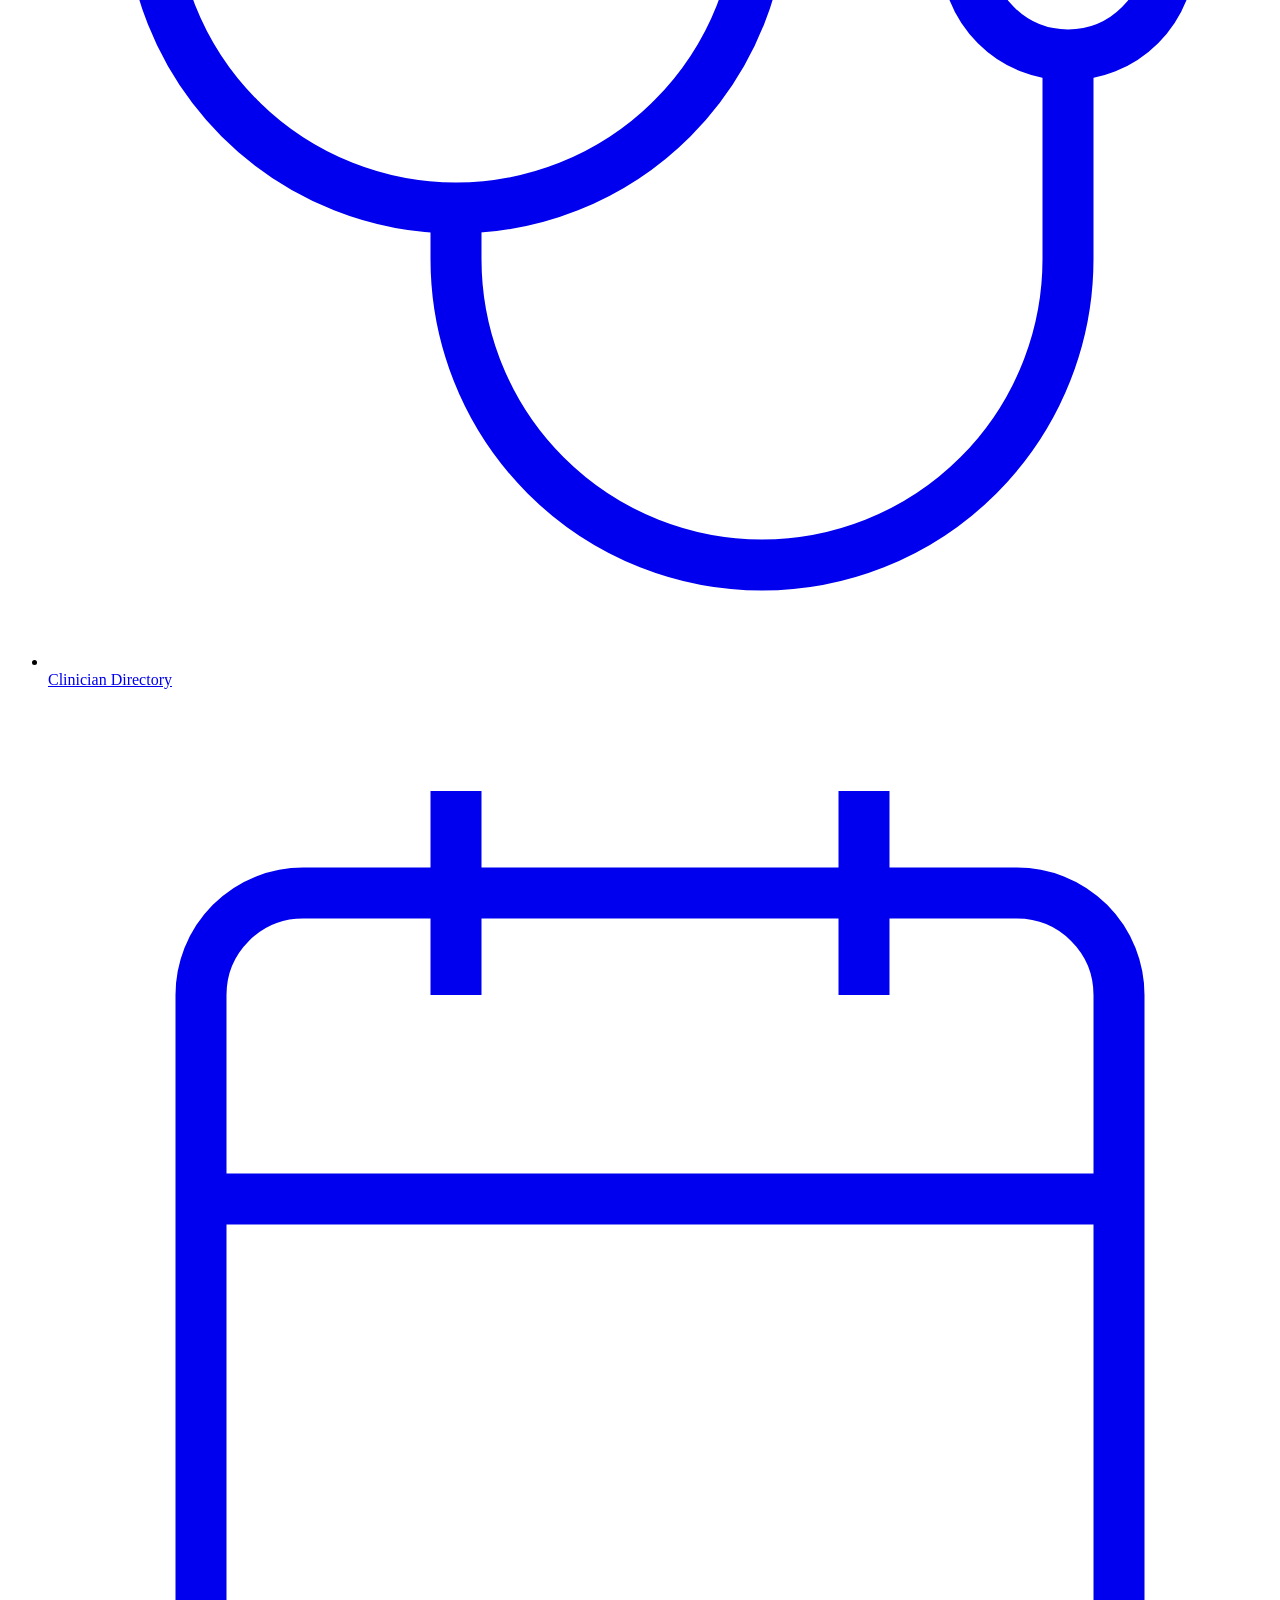
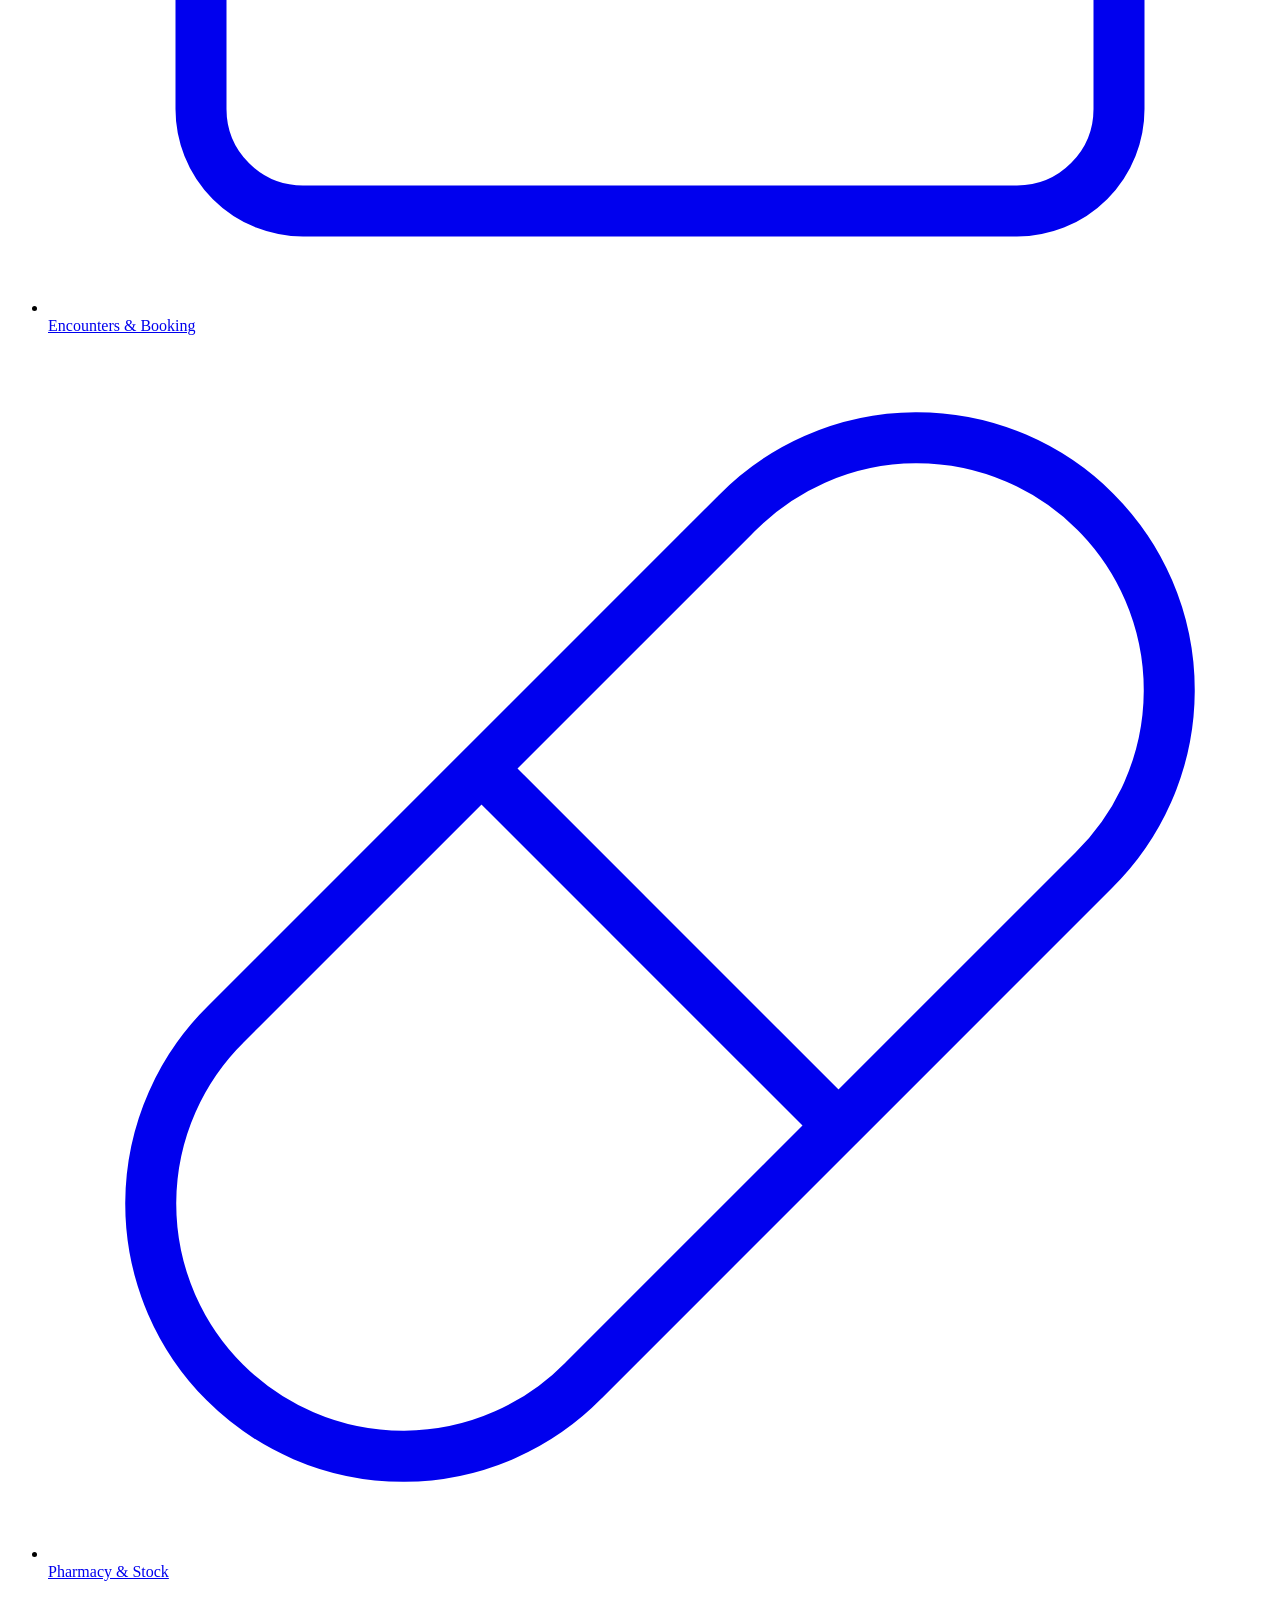
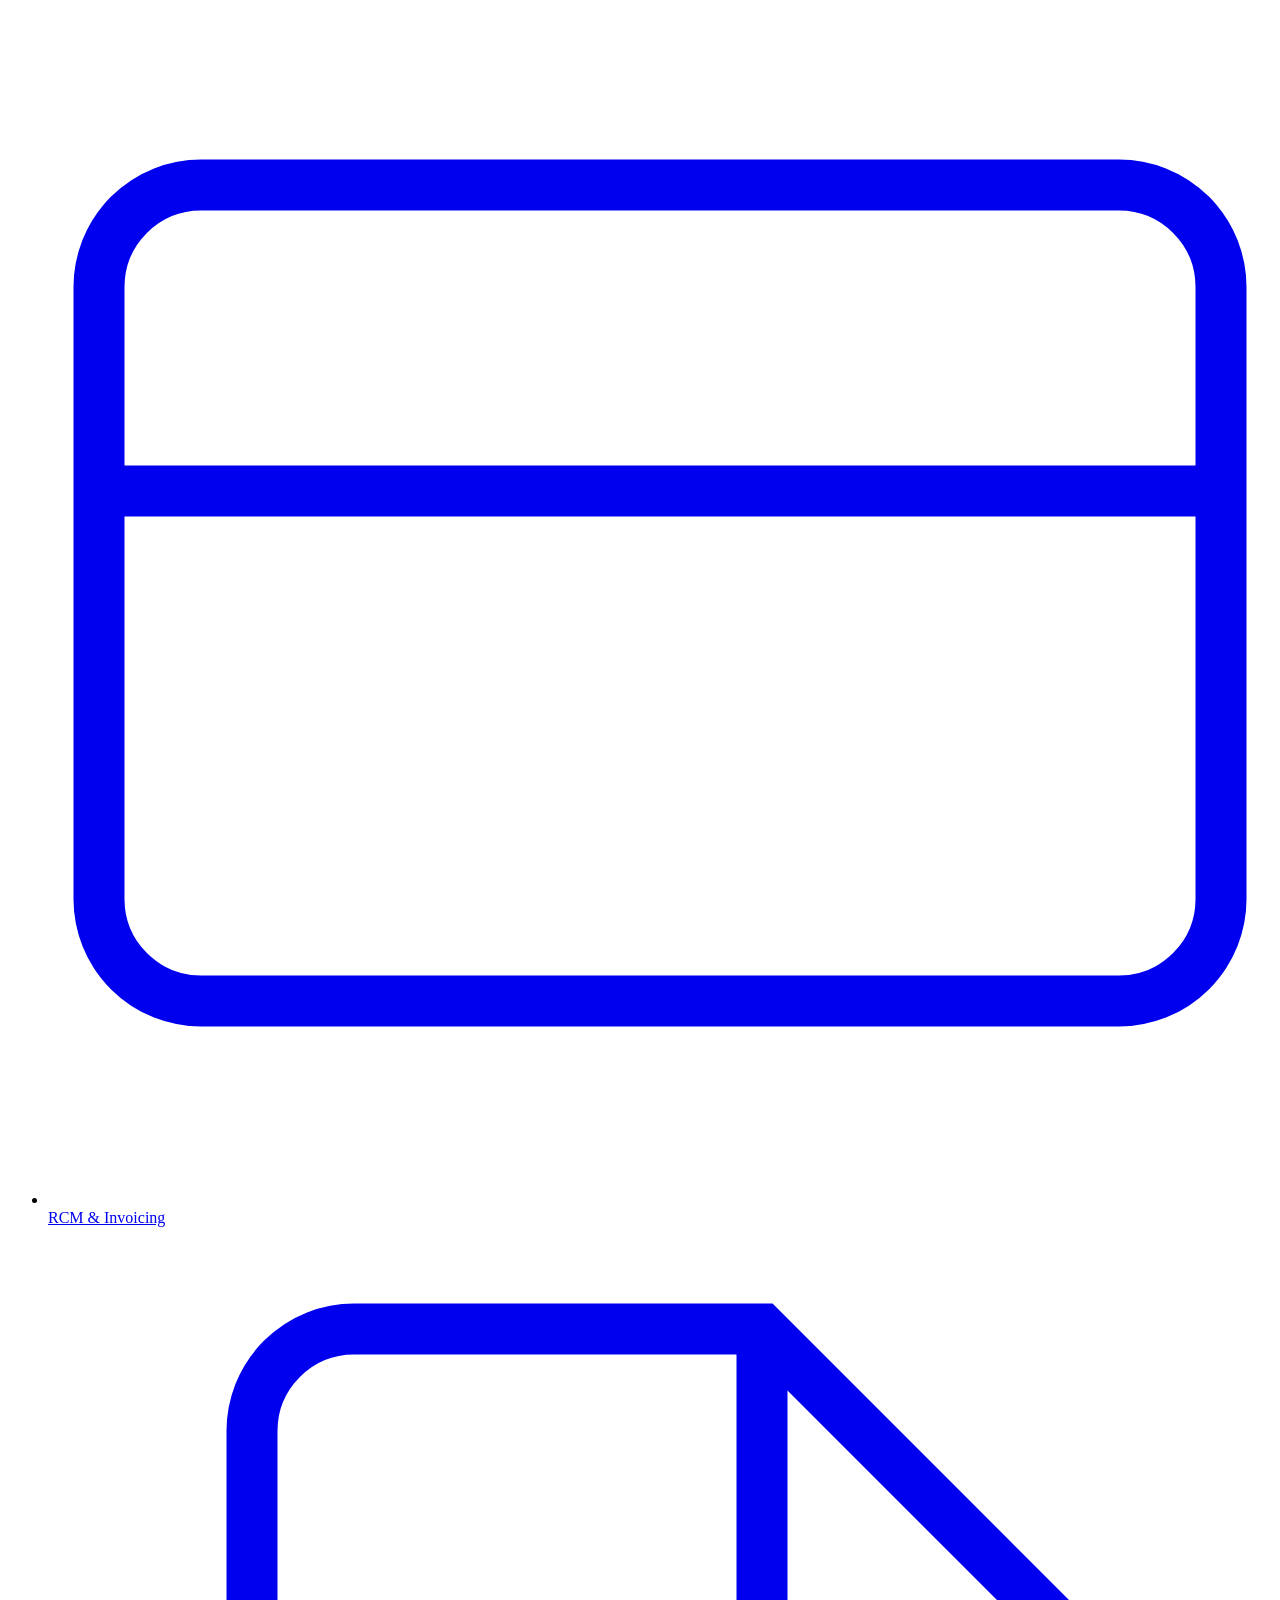
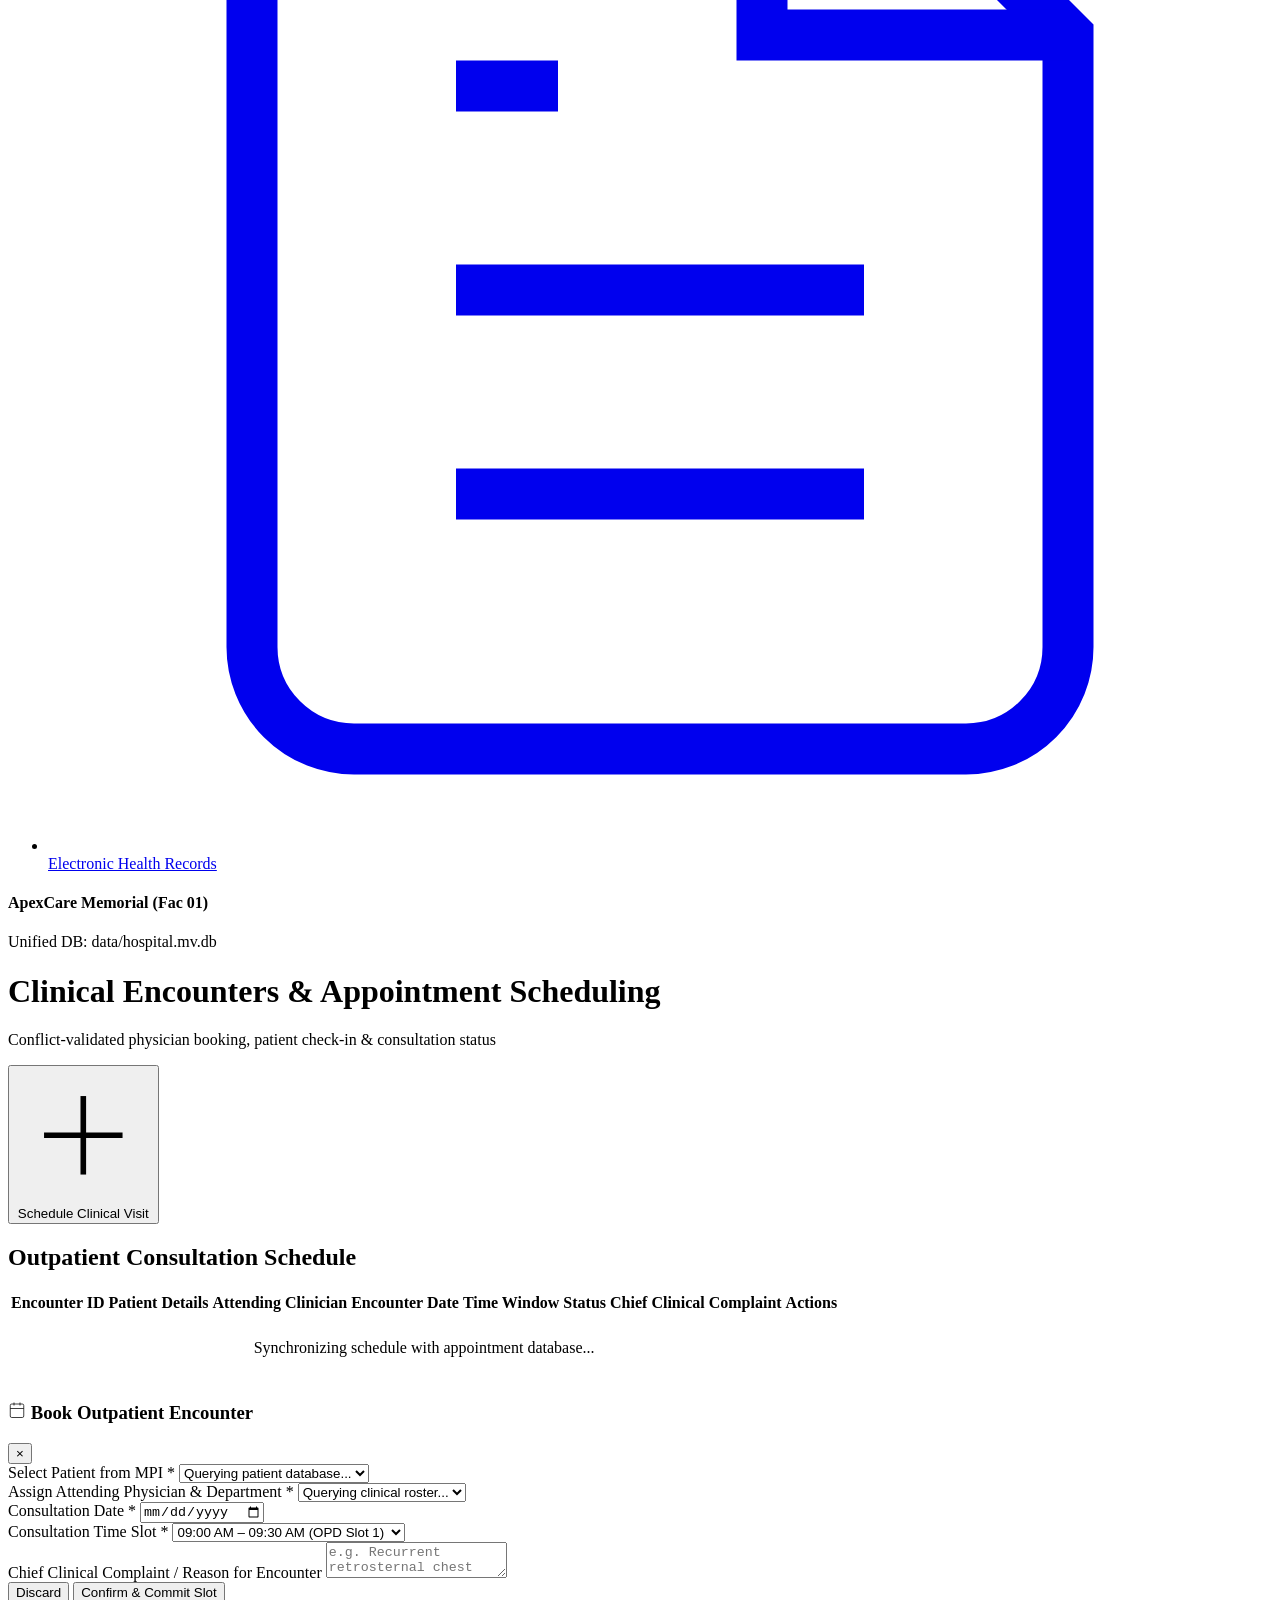
==== commit 4b2baf06: "feat: establish complete feature parity, pharmacy web module, full add/delete lifecycle, and verifie" ====
--- a/webapp/appointments.html
+++ b/webapp/appointments.html
@@ -3,7 +3,7 @@
 <head>
   <meta charset="UTF-8">
   <meta name="viewport" content="width=device-width, initial-scale=1.0">
-  <title>Outpatient Encounters & Scheduling — ApexCare Memorial Hospital & ClinicDesk</title>
+  <title>Outpatient Encounters & Scheduling &mdash; ApexCare Memorial Hospital & ClinicDesk</title>
   <link rel="stylesheet" href="/css/style.css">
 </head>
 <body>
@@ -45,6 +45,12 @@
         <a href="/appointments.html" class="nav-link active">
           <svg viewBox="0 0 24 24" fill="none" stroke="currentColor"><rect x="3" y="4" width="18" height="18" rx="2" ry="2"></rect><line x1="16" y1="2" x2="16" y2="6"></line><line x1="8" y1="2" x2="8" y2="6"></line><line x1="3" y1="10" x2="21" y2="10"></line></svg>
           <span>Encounters & Booking</span>
+        </a>
+      </li>
+      <li class="nav-item">
+        <a href="/pharmacy.html" class="nav-link">
+          <svg viewBox="0 0 24 24" fill="none" stroke="currentColor"><path d="M10.5 20.5l10-10a4.95 4.95 0 1 0-7-7l-10 10a4.95 4.95 0 1 0 7 7Z"></path><path d="m8.5 8.5 7 7"></path></svg>
+          <span>Pharmacy & Stock</span>
         </a>
       </li>
       <li class="nav-item">
@@ -157,15 +163,15 @@
             <div class="form-group">
               <label>Consultation Time Slot *</label>
               <select name="timeSlot" class="form-control" required>
-                <option value="09:00 AM - 09:30 AM">09:00 AM – 09:30 AM (OPD Slot 1)</option>
-                <option value="09:30 AM - 10:00 AM">09:30 AM – 10:00 AM (OPD Slot 2)</option>
-                <option value="10:00 AM - 10:30 AM">10:00 AM – 10:30 AM (OPD Slot 3)</option>
-                <option value="10:30 AM - 11:00 AM">10:30 AM – 11:00 AM (OPD Slot 4)</option>
-                <option value="11:00 AM - 11:30 AM">11:00 AM – 11:30 AM (OPD Slot 5)</option>
-                <option value="02:00 PM - 02:30 PM">02:00 PM – 02:30 PM (Afternoon 1)</option>
-                <option value="02:30 PM - 03:00 PM">02:30 PM – 03:00 PM (Afternoon 2)</option>
-                <option value="03:00 PM - 03:30 PM">03:00 PM – 03:30 PM (Afternoon 3)</option>
-                <option value="03:30 PM - 04:00 PM">03:30 PM – 04:00 PM (Afternoon 4)</option>
+                <option value="09:00 AM - 09:30 AM">09:00 AM &ndash; 09:30 AM (OPD Slot 1)</option>
+                <option value="09:30 AM - 10:00 AM">09:30 AM &ndash; 10:00 AM (OPD Slot 2)</option>
+                <option value="10:00 AM - 10:30 AM">10:00 AM &ndash; 10:30 AM (OPD Slot 3)</option>
+                <option value="10:30 AM - 11:00 AM">10:30 AM &ndash; 11:00 AM (OPD Slot 4)</option>
+                <option value="11:00 AM - 11:30 AM">11:00 AM &ndash; 11:30 AM (OPD Slot 5)</option>
+                <option value="02:00 PM - 02:30 PM">02:00 PM &ndash; 02:30 PM (Afternoon 1)</option>
+                <option value="02:30 PM - 03:00 PM">02:30 PM &ndash; 03:00 PM (Afternoon 2)</option>
+                <option value="03:00 PM - 03:30 PM">03:00 PM &ndash; 03:30 PM (Afternoon 3)</option>
+                <option value="03:30 PM - 04:00 PM">03:30 PM &ndash; 04:00 PM (Afternoon 4)</option>
               </select>
             </div>
 
